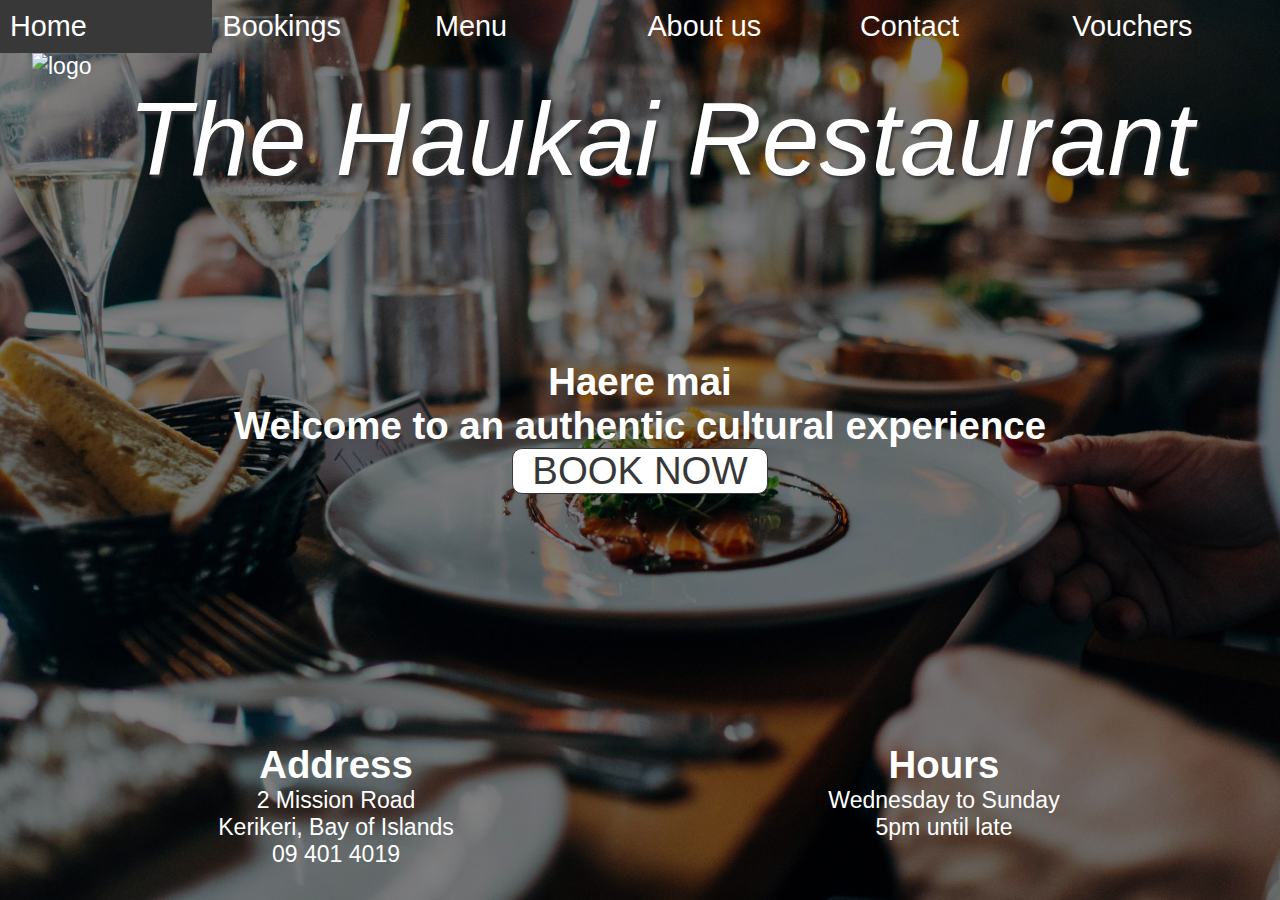
==== index.html @ 107ee5fb "commit 21" ====
<!DOCTYPE html>
<html lang="en">
<head>
    <title>The Haukai Restaurant- Home</title>
    <meta charset="utf-8">
    <meta name="description" content="the website for The Haukai Restaurant">
    <meta name="keywords" content="restaurant, maori culture, food, new zealand, bay of islands, aotearoa">
    <meta name="viewport" content="width=device-width, initial-scale=1.0">
    <link rel= "stylesheet " href="css/style.css">
</head>

<body class="home">
    <header>
        <nav id="navbar">
            <label for="hamburger">&#9776;</label>
            <input type="checkbox" id="hamburger">
            
            
            <ul id="navmenu">
                <li class="navitems active"><a href="index.html" >Home</a></li>
                <li class="navitems"><a href="bookings.html">Bookings</a></li>
                <li class="navitems"><a href="menu.html">Menu</a></li>
                <li class="navitems"><a href="aboutus.html">About us</a></li>
                <li class="navitems"><a href="contact.html">Contact</a></li>
                <li class="navitems"><a href="vouchers.html">Vouchers</a></li>
            </ul>
           
        </nav>
        <!--Logo created on LOGO.com-->
        <a href="index.html"><img id="logo" src="images/logo-no-background-white-resized.png" alt="logo"></a>
        <h1>The Haukai Restaurant</h1>
        <!--Reference: Silver fern- Wikimedia (2024). Silverfern.svg Multiple, Public domain, [Digital image], Wikimedia Commons. https://commons.wikimedia.org/wiki/File:Silver_fern.svg-->
        <img id="fern" src="images/Silver_fern_white.png" alt="Silver fern symbol" title="Silver fern symbol">
    </header>

    <main>
        
        <h2 class="welcome">Haere mai</h2>
        <h2 class="welcome">Welcome to an authentic cultural experience</h2>
        <a href="bookings.html" id="booknow" >Book now</a>
    </main> 
    <footer class="homepage">
        
            <div id="footer-address">
                <h2>Address</h2>
                <p>2 Mission Road</p>
                <p>Kerikeri, Bay of Islands</p>
                <p>09 401 4019</p>
            </div>
            <div id="footer-hours">
                <h2>Hours</h2>
                <p>Wednesday to Sunday</p>
                <p>5pm until late</p>
                <br>
            </div>
        
    </footer>
</body>



</html>
---- css/style.css ----
/*Setting default styles for the page*/
* {
    box-sizing: border-box;
    margin: 0;
    padding: 0;
    font-family: Arial, Helvetica, sans-serif, Helvetica, sans-serif;
    font-size: 1.2rem;
    color: #ffffff;
}

h1, h2, h3 {
    font-family: 'Trebuchet MS', 'Lucida Sans Unicode', 'Lucida Grande', 'Lucida Sans', Arial, sans-serif;
    text-align: center;
}

h1 {   
    text-shadow: 2px 3px 3px #383838;
    font-weight: 100;
    font-style: italic;
}

h2 {
    font-weight: 900;
    font-size: 2rem;
    font-style: normal;
}

h3 {
    font-weight: 400;
    font-size: 1.8rem;
    font-style: normal;
}

p{
    text-align: center;
}

ul {
    list-style-type: none;
}

#logo {
    height: auto; 
    fill: #fff;
    margin-left: 2.5%;
    z-index: 1;
    position: relative;
    float: left;
}

#hamburger {
    display: none;
}






/*all pages other than homepage all sizes*/
header.otherpages {
    /*Reference- background-image- Wennington, J. (2014). Dish on white ceramic plate [Photograph], Unsplash. https://unsplash.com/photos/dish-on-white-ceramic-plate-N_Y88TWmGwA*/
    background-image: linear-gradient(rgba(0, 0, 0, 0.5), rgba(0, 0, 0, 0.5)), url('../images/background-big-originalfocus.jpg');
    background-repeat: no-repeat;
    background-position: center;
    background-size: cover;
}

body.others {
    position: relative;
    background-color: #383838;
}

footer.allothers {
    position: relative;
    bottom: 0;
    width: 100%;
    padding: 2.5%;
    height: 40vh;
    background-repeat: no-repeat;
    background-position: bottom;
    background-size: cover;
    /*Reference- background-image- Wennington, J. (2014). Dish on white ceramic plate [Photograph], Unsplash. https://unsplash.com/photos/dish-on-white-ceramic-plate-N_Y88TWmGwA*/
    background-image: linear-gradient(rgba(0, 0, 0, 0.5), rgba(0, 0, 0, 0.5)), url('../images/background-big-originalfocus.jpg');
}


/*homepage all sizes*/
body.home {
    position: relative;
    height: 100vh;
    background-repeat: no-repeat;
    background-position: center;
    background-size: cover;
    /*Reference- background-image- Wennington, J. (2014). Dish on white ceramic plate [Photograph], Unsplash. https://unsplash.com/photos/dish-on-white-ceramic-plate-N_Y88TWmGwA*/
    background-image: linear-gradient(rgba(0, 0, 0, 0.5), rgba(0, 0, 0, 0.5)), url('../images/background-big-originalfocus.jpg');
}

#booknow {
    font-family: 'Trebuchet MS', 'Lucida Sans Unicode', 'Lucida Grande', 'Lucida Sans', Arial, sans-serif;
    font-weight: 500;
    font-size: 2rem;
    text-transform: uppercase;
    text-decoration: none;
    color: #383838;
    background: #fff;
    border: 1px solid #383838;
    border-radius: 10px;
    display: block;
    margin: auto;
    width: 20%;
    text-align: center;
}

footer.homepage {
    position: absolute;
    bottom: 0;
    width: 100%;
    padding: 2.5%;
}

/*styling desktop pages all sizes */
@media screen and (min-width: 600px){
    h1 {
        font-size: 450%;
        float: left;
        padding-left: 10%;
    }
    
    #logo {
        width: 8%;
        height: auto;
    }

    #fern {
        width: 8%;
        height: auto;
        float: right;
        /*position: relative;- not sure needed*/
        margin-right: 2.5%;
        border: 5px solid white;
        border-radius: 25px;
    }

    header {
        height: 40vh;   
    }

    header.otherpages {
        height: 40vh;
    }

    #navbar {
        width: 100%;        
    }

    #navmenu {
        margin: 0;
        padding: 0;
        overflow: hidden;
    }

    .navitems {
        float: left;
        width: 16.6%;
        box-sizing: border-box;
        padding: 10px;
    }

    li a {
        display: inline-block;
        font-family: 'Trebuchet MS', 'Lucida Sans Unicode', 'Lucida Grande', 'Lucida Sans', Arial, sans-serif;
        font-weight: 500;
        font-size: 1.5rem;
        text-decoration: none;
        text-align: center;        
    }

    li a:hover {
        color: #C0C0C0;
      }

    .navitems.active {
        background-color: #383838;
    }

    #navbar label {
        display: none;
    }

    #footer-address {
        float: left;
        text-align: center;
        width: 50%;
    }

    #footer-hours {
        text-align: center;
    }
}

/*styling fern and video to disappear on smaller screens*/
@media screen and (max-width:1550px){
    #fern {
        display: none;
    }
    #video {
        display: none;
    }
}

/*styling mobile version all pages*/
@media screen and (max-width:600px){
    header.otherpages {
        height: 60vh;
    }

    .navitems {
        box-sizing: border-box;
        display: block;
        width: 100%;
        border-top: 1px solid #000000;
        background-color: #383838;
    }

    li a {
        font-family: 'Trebuchet MS', 'Lucida Sans Unicode', 'Lucida Grande', 'Lucida Sans', Arial, sans-serif;
        font-weight: 500;
        font-size: 2rem;
        text-decoration: none;        
    }

    #navbar label {
        float: right;
        padding-top: 5px;
        padding-right: 10px;
        font-size: 2rem;
        font-style: normal;
    }

    #navmenu {
        display: none;
    }

    #navbar input:checked ~ #navmenu {
        display: block;
    }

    h1 {
        clear: both;
        font-size: 300%;
    }

    #logo {
        width: 20%;
        height: auto;
    }



    footer {
        text-align: center;
    }

}


/*styling desktop version homepage*/
@media screen and (min-width: 600px){
.welcome {
    clear: both;
}

#booknow {
    width: 20%;
}

}


/*styling mobile version homepage*/
@media screen and (max-width:600px){
.welcome {
    display:none;
}

#booknow {
    width: 50%;
}
}


/*styling menu page all sizes*/
div.menu {
    box-sizing: border-box;
    text-align: center;
    margin: 5px;
}

dt {
    font-size: 1.3rem;
}

dd {
    margin-bottom: 20px;
}

.menu-drinks li {
    margin-bottom: 5px;
}

.menu-appetizers, .menu-mains, .menu-drinks {
    border: 5px solid white;
    margin: 5px;
}

.info-link {
    color: rgb(90, 120, 255);
    font-size: 1.5rem;
    text-decoration: none;
}

.info-link:hover {
    text-decoration: underline;
}

/*styling desktop version menu page*/
@media screen and (min-width: 600px){
    main.menu-page {
        height: 190vh;
    }

    div.menu {
        box-sizing: border-box;
    }


    .menu-appetizers, .menu-mains, .menu-drinks {
        height: 180vh;
        float: left;
        width: 32%;
        box-sizing: border-box;
        padding: 2%;
    }

    .image-seafood, .image-pavlova {
        width: 90%;
        padding: 2%;
        height: auto;
    }

    /*on all desktop pages other than homepage*/
    main.others {
        height: 150vh;
    }

    /*on all desktop pages other than homepage*/
    footer.allothers {
        position: relative;
        height: 20vh;
        background-repeat: no-repeat;
        background-position: bottom;
        background-size: cover;
        /*Reference- background-image- Wennington, J. (2014). Dish on white ceramic plate [Photograph], Unsplash. https://unsplash.com/photos/dish-on-white-ceramic-plate-N_Y88TWmGwA*/
        background-image: linear-gradient(rgba(0, 0, 0, 0.5), rgba(0, 0, 0, 0.5)), url('../images/background-big-originalfocus.jpg');
    }
    
}


/*styling mobile version menu page*/
@media screen and (max-width:600px){
    .image-seafood, .image-pavlova {
        display: none;
    }
}


/*styling desktop version bookings page*/
@media screen and (min-width: 600px){
    .form {
        float: left;
        padding: 10px;
        margin: 1%;
        width: 30%;
    }

    .image-restaurant {
        float: left;
        padding: 10px;
        margin-left: 10%;
        margin-top: 2%;
        width: 40%;
        height: auto;
    }
}


/*styling mobile version bookings page*/
@media screen and (max-width:600px){
    .image-restaurant {
        display: none;
    }
    .form {
        width: 100%;
    }
}


/*styling desktop version vouchers page*/
@media screen and (min-width: 600px){
    .form {
        float: left;
        width: 30%;
        padding: 10px;
        margin: 1%;
    }

    .image-koru {
        float: left;
        padding: 10px;
        margin-left: 10%;
        margin-top: 2%;
        width: 40%;
        height: auto;
    }
}


/*styling mobile version vouchers page*/
@media screen and (max-width:600px){
    .image-koru {
        display: none;
    }
    .form {
        width: 100%;
    }
}


/*styling desktop version contact page*/
@media screen and (min-width: 600px){
    .address {  
        float: left;
        padding: 10px;
        margin-left: 10%;
        margin-top: 2%;
        width: 40%;
        height: auto;    
    }

    #video {
        margin-left: 12%;
    }

    #map {
        float: left;
        padding: 10px;
        margin-left: 5%;
        margin-right: 5%;
        margin-top: 2%;
        width: 40%;
        height: 40%;    
    }

    .hours {
        clear: both;
        float: left;
        margin-left: 10%;
        margin-top: 8%;
        width: 40%;
        height: auto; 
    }

    #calendar {
        float: left;
        padding: 10px;
        margin-left: 5%;
        margin-right: 5%;
        margin-top: 2%;
        width: 40%;
        height: 40%; 
    }
    
}



/*styling mobile version contact page*/
@media screen and (max-width:600px){
    #video {
        display: none;       
    }

    #map {
        width: 100%;
    }

    #calendar {
        width: 100%;
    }

    .address, .hours {
        margin-top: 5%;
        margin-bottom: 5%;
        padding: 20px;
    }
}

/* styling about us page all sizes*/
.owners p, .local-Maori p {
    margin-bottom: 20px;
}

/*styling desktop version about us page*/
@media screen and (min-width: 600px){
    #image-owner-mobile {
        display: none;       
    }

    #image-owner-desktop  {
        float: left;
        padding: 10px;
        margin-left: 10%;
        margin-top: 2%;
        width: 40%;
        height: auto;
    }

    #image-Maori-leader {
        float: left;
        padding: 10px;
        margin-left: 25%;
        margin-top: 2%;
        width: 25%;
        height: auto;
    }

    .owners {
        float: left;
        padding: 10px;
        margin-left: 10%;
        margin-top: 5%;
        height: auto;
        width: 25%;
        text-align: center;
    }

    .local-Maori {
        clear: both;
        float: left;
        padding: 10px;
        margin-left: 10%;
        margin-top: 5%;
        width: 25%;
        text-align: center;
        height: auto;
        
    }
}


/*styling mobile version about us page*/
@media screen and (max-width:600px){
    #image-owner-desktop {
        display: none;       
    }

    #image-Maori-leader {
        display: none;
    }

    .owners, .local-Maori {
        margin-top: 5%;
        padding: 20px;
    }

    #image-owner-mobile {
        width: 100%;
    }
}
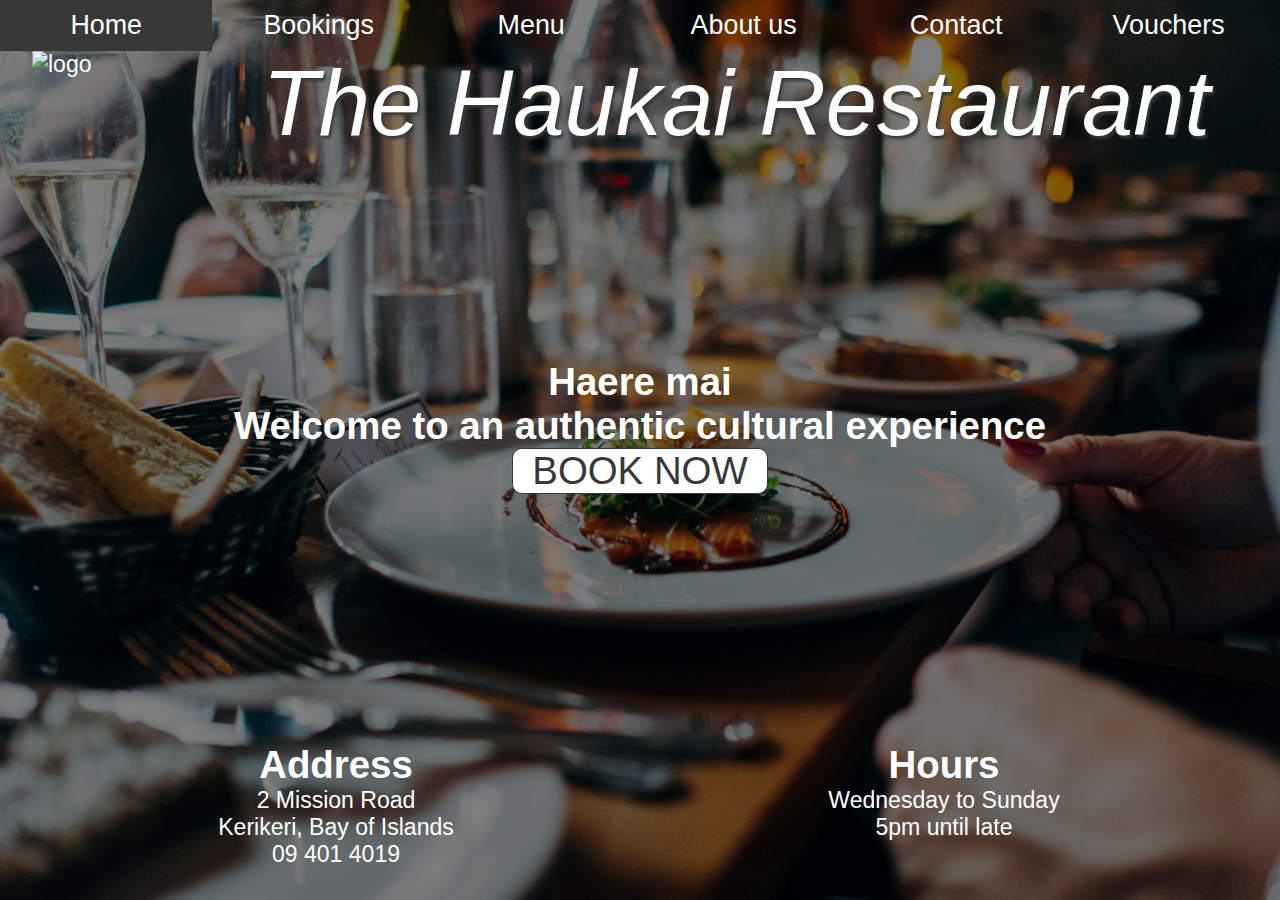
==== commit 20851c92: "commit 26" ====
--- a/index.html
+++ b/index.html
@@ -1,62 +1,63 @@
 <!DOCTYPE html>
+
 <html lang="en">
-<head>
+  <head>
     <title>The Haukai Restaurant- Home</title>
     <meta charset="utf-8">
     <meta name="description" content="the website for The Haukai Restaurant">
     <meta name="keywords" content="restaurant, maori culture, food, new zealand, bay of islands, aotearoa">
     <meta name="viewport" content="width=device-width, initial-scale=1.0">
-    <link rel= "stylesheet " href="css/style.css">
-</head>
+    <link rel="stylesheet " href="css/style.css">
+  </head>
 
-<body class="home">
+  <!--homepage body-->
+  <body class="home">
+    <!--the banner-->
     <header>
-        <nav id="navbar">
-            <label for="hamburger">&#9776;</label>
-            <input type="checkbox" id="hamburger">
-            
-            
-            <ul id="navmenu">
-                <li class="navitems active"><a href="index.html" >Home</a></li>
-                <li class="navitems"><a href="bookings.html">Bookings</a></li>
-                <li class="navitems"><a href="menu.html">Menu</a></li>
-                <li class="navitems"><a href="aboutus.html">About us</a></li>
-                <li class="navitems"><a href="contact.html">Contact</a></li>
-                <li class="navitems"><a href="vouchers.html">Vouchers</a></li>
-            </ul>
-           
-        </nav>
-        <!--Logo created on LOGO.com-->
-        <a href="index.html"><img id="logo" src="images/logo-no-background-white-resized.png" alt="logo"></a>
-        <h1>The Haukai Restaurant</h1>
-        <!--Reference: Silver fern- Wikimedia (2024). Silverfern.svg Multiple, Public domain, [Digital image], Wikimedia Commons. https://commons.wikimedia.org/wiki/File:Silver_fern.svg-->
-        <img id="fern" src="images/Silver_fern_white.png" alt="Silver fern symbol" title="Silver fern symbol">
+      <!--navigation-->
+      <nav id="navbar">
+        <!--the hamburger-->
+        <label for="hamburger">&#9776;</label>
+        <input type="checkbox" id="hamburger">
+        <!--navigation bar-->
+        <ul id="navmenu">
+          <li class="navitems active"><a href="index.html">Home</a></li>
+          <li class="navitems"><a href="bookings.html">Bookings</a></li>
+          <li class="navitems"><a href="menu.html">Menu</a></li>
+          <li class="navitems"><a href="aboutus.html">About us</a></li>
+          <li class="navitems"><a href="contact.html">Contact</a></li>
+          <li class="navitems"><a href="vouchers.html">Vouchers</a></li>
+        </ul>
+      </nav>
+      <!--Logo created on LOGO.com-->
+      <a href="index.html"><img id="logo" src="images/logo-no-background-white-resized.png" alt="logo"></a>
+      <h1>The Haukai Restaurant</h1>
+      <!--Reference: Silver fern- Wikimedia (2024). Silverfern.svg Multiple, Public domain, [Digital image], Wikimedia Commons. https://commons.wikimedia.org/wiki/File:Silver_fern.svg-->
+      <img id="fern" src="images/Silver_fern_white.png" alt="Silver fern symbol" title="Silver fern symbol">
     </header>
 
     <main>
-        
-        <h2 class="welcome">Haere mai</h2>
-        <h2 class="welcome">Welcome to an authentic cultural experience</h2>
-        <a href="bookings.html" id="booknow" >Book now</a>
-    </main> 
+      <!--The welcome message-->
+      <h2 class="welcome">Haere mai</h2>
+      <h2 class="welcome">Welcome to an authentic cultural experience</h2>
+      <!--link to bookings page-->
+      <a href="bookings.html" id="booknow">Book now</a>
+    </main>
+
+    <!--homepage footer-->
     <footer class="homepage">
-        
-            <div id="footer-address">
-                <h2>Address</h2>
-                <p>2 Mission Road</p>
-                <p>Kerikeri, Bay of Islands</p>
-                <p>09 401 4019</p>
-            </div>
-            <div id="footer-hours">
-                <h2>Hours</h2>
-                <p>Wednesday to Sunday</p>
-                <p>5pm until late</p>
-                <br>
-            </div>
-        
+      <div id="footer-address">
+        <h2>Address</h2>
+        <p>2 Mission Road</p>
+        <p>Kerikeri, Bay of Islands</p>
+        <p>09 401 4019</p>
+      </div>
+      <div id="footer-hours">
+        <h2>Hours</h2>
+        <p>Wednesday to Sunday</p>
+        <p>5pm until late</p>
+        <br>
+      </div>
     </footer>
-</body>
-
-
-
-</html>+  </body>
+</html>
--- a/css/style.css
+++ b/css/style.css
@@ -1,581 +1,590 @@
-/*Setting default styles for the page*/
+/*Setting default styles for all sizes all pages*/
 * {
-    box-sizing: border-box;
+  box-sizing: border-box;
+  margin: 0;
+  padding: 0;
+  font-family: "Trebuchet MS", "Lucida Sans Unicode", "Lucida Grande",
+    "Lucida Sans", Arial, sans-serif;
+  font-size: 1.2rem;
+  color: #ffffff;
+}
+
+/*styles for headings and text*/
+h1,
+h2,
+h3,
+p {
+  text-align: center;
+}
+
+h1 {
+  text-shadow: 2px 3px 3px #383838;
+  font-weight: 100;
+  font-style: italic;
+}
+
+h2 {
+  font-weight: 900;
+  font-size: 2rem;
+  font-style: normal;
+}
+
+h3 {
+  font-weight: 400;
+  font-size: 1.8rem;
+  font-style: normal;
+}
+
+ul {
+  list-style-type: none;
+}
+
+/*styling and positioning logo*/
+#logo {
+  height: auto;
+  fill: #fff;
+  margin-left: 2.5%;
+  z-index: 1;
+  position: relative;
+  float: left;
+}
+
+/*hiding the checkbox for the hamburger*/
+#hamburger {
+  display: none;
+}
+
+/*all sizes homepage*/
+/*setting the background image to cover the entire homepage*/
+body.home {
+  position: relative;
+  height: 100vh;
+  background-repeat: no-repeat;
+  background-position: center;
+  background-size: cover;
+  /*Reference- background-image- Wennington, J. (2014). Dish on white ceramic plate [Photograph], Unsplash. https://unsplash.com/photos/dish-on-white-ceramic-plate-N_Y88TWmGwA*/
+  background-image: linear-gradient(rgba(0, 0, 0, 0.5), rgba(0, 0, 0, 0.5)),
+    url("../images/background-big-originalfocus.jpg");
+}
+
+/*styling the book now button that links to the bookings page*/
+#booknow {
+  font-weight: 500;
+  font-size: 2rem;
+  text-transform: uppercase;
+  text-decoration: none;
+  color: #383838;
+  background: #fff;
+  border: 1px solid #383838;
+  border-radius: 10px;
+  display: block;
+  margin: auto;
+  width: 20%;
+  text-align: center;
+}
+
+/*positioning the footer for the homepage*/
+footer.homepage {
+  position: absolute;
+  bottom: 0;
+  width: 100%;
+  padding: 2.5%;
+}
+
+/*all sizes all pages other than homepage */
+/*the banner with the background image at the top of the page*/
+header.otherpages {
+  /*Reference- background-image- Wennington, J. (2014). Dish on white ceramic plate [Photograph], Unsplash. https://unsplash.com/photos/dish-on-white-ceramic-plate-N_Y88TWmGwA*/
+  background-image: linear-gradient(rgba(0, 0, 0, 0.5), rgba(0, 0, 0, 0.5)),
+    url("../images/background-big-originalfocus.jpg");
+  background-repeat: no-repeat;
+  background-position: center;
+  background-size: cover;
+}
+
+/*setting the body background color*/
+body.others {
+  position: relative;
+  background-color: #383838;
+}
+
+/*positioning the footer and setting the background image*/
+footer.allothers {
+  position: relative;
+  bottom: 0;
+  width: 100%;
+  padding: 2.5%;
+  height: 40vh;
+  background-repeat: no-repeat;
+  background-position: bottom;
+  background-size: cover;
+  /*Reference- background-image- Wennington, J. (2014). Dish on white ceramic plate [Photograph], Unsplash. https://unsplash.com/photos/dish-on-white-ceramic-plate-N_Y88TWmGwA*/
+  background-image: linear-gradient(rgba(0, 0, 0, 0.5), rgba(0, 0, 0, 0.5)),
+    url("../images/background-big-originalfocus.jpg");
+}
+
+/*all sizes menu page*/
+/*creating the layout structure for the menu page*/
+div.menu {
+  box-sizing: border-box;
+  text-align: center;
+  margin: 5px;
+}
+
+/*headings for the menu items*/
+dt {
+  font-size: 1.3rem;
+  font-style: italic;
+}
+
+/*using margins to create spaces in the text between list elements*/
+dd {
+  margin-bottom: 20px;
+}
+
+.menu-drinks li {
+  margin-bottom: 5px;
+}
+
+/*creating borders and margins for menu columns*/
+.menu-appetizers,
+.menu-mains,
+.menu-drinks {
+  border: 5px solid white;
+  margin: 5px;
+}
+
+/*styling the links for the menu page*/
+.info-link {
+  color: rgb(90, 120, 255);
+  font-size: 1.5rem;
+  text-decoration: none;
+}
+
+.info-link:hover {
+  text-decoration: underline;
+}
+
+/*all sizes about us page*/
+/*using margins to create spaces between sentences in the paragraphs*/
+.owners p,
+.local-Maori p {
+  margin-bottom: 20px;
+}
+
+/*Desktop versions min width 600px*/
+/*desktop all pages */
+@media screen and (min-width: 600px) {
+  /*styling and positioning the elements of the banner*/
+  h1 {
+    font-size: 400%;
+    float: left;
+    padding-left: 10%;
+  }
+
+  #logo {
+    width: 8%;
+    height: auto;
+  }
+
+  #fern {
+    width: 8%;
+    height: auto;
+    float: right;
+    margin-right: 2.5%;
+    border: 5px solid white;
+    border-radius: 25px;
+  }
+
+  header,
+  header.otherpages {
+    height: 40vh;
+  }
+
+  /*styling and positioning the navigation in the banner*/
+  #navbar {
+    width: 100%;
+  }
+
+  #navmenu {
     margin: 0;
     padding: 0;
-    font-family: Arial, Helvetica, sans-serif, Helvetica, sans-serif;
-    font-size: 1.2rem;
-    color: #ffffff;
-}
-
-h1, h2, h3 {
-    font-family: 'Trebuchet MS', 'Lucida Sans Unicode', 'Lucida Grande', 'Lucida Sans', Arial, sans-serif;
+    overflow: hidden;
+  }
+
+  .navitems {
+    float: left;
+    width: 16.6%;
+    box-sizing: border-box;
+    padding: 10px 0;
     text-align: center;
-}
-
-h1 {   
-    text-shadow: 2px 3px 3px #383838;
-    font-weight: 100;
-    font-style: italic;
-}
-
-h2 {
-    font-weight: 900;
-    font-size: 2rem;
-    font-style: normal;
-}
-
-h3 {
-    font-weight: 400;
-    font-size: 1.8rem;
-    font-style: normal;
-}
-
-p{
+  }
+
+  li a {
+    display: inline-block;
+    text-decoration: none;
+    font-size: 1.4rem;
+    font-weight: 500;
+  }
+
+  li a:hover {
+    color: #c0c0c0;
+  }
+
+  .navitems.active {
+    background-color: #383838;
+  }
+
+  #navbar label {
+    display: none;
+  }
+
+  /*positioning the footer paragraphs at the bottom of the page*/
+  #footer-address {
+    float: left;
     text-align: center;
-}
-
-ul {
-    list-style-type: none;
-}
-
-#logo {
-    height: auto; 
-    fill: #fff;
-    margin-left: 2.5%;
-    z-index: 1;
+    width: 50%;
+  }
+
+  #footer-hours {
+    text-align: center;
+  }
+}
+
+/*desktop version homepage*/
+@media screen and (min-width: 600px) {
+  /*clearing the header floats*/
+  .welcome {
+    clear: both;
+  }
+
+  /*creating the width of the book now button*/
+  #booknow {
+    width: 20%;
+  }
+}
+
+/*desktop all pages other than homepage*/
+@media screen and (min-width: 600px) {
+  /*creating the space for the main elements of the page*/
+  main.others {
+    height: 150vh;
+  }
+
+  /*styling and positioning the footer with the background image*/
+  footer.allothers {
     position: relative;
-    float: left;
-}
-
-#hamburger {
-    display: none;
-}
-
-
-
-
-
-
-/*all pages other than homepage all sizes*/
-header.otherpages {
-    /*Reference- background-image- Wennington, J. (2014). Dish on white ceramic plate [Photograph], Unsplash. https://unsplash.com/photos/dish-on-white-ceramic-plate-N_Y88TWmGwA*/
-    background-image: linear-gradient(rgba(0, 0, 0, 0.5), rgba(0, 0, 0, 0.5)), url('../images/background-big-originalfocus.jpg');
-    background-repeat: no-repeat;
-    background-position: center;
-    background-size: cover;
-}
-
-body.others {
-    position: relative;
-    background-color: #383838;
-}
-
-footer.allothers {
-    position: relative;
-    bottom: 0;
-    width: 100%;
-    padding: 2.5%;
-    height: 40vh;
+    height: 20vh;
     background-repeat: no-repeat;
     background-position: bottom;
     background-size: cover;
     /*Reference- background-image- Wennington, J. (2014). Dish on white ceramic plate [Photograph], Unsplash. https://unsplash.com/photos/dish-on-white-ceramic-plate-N_Y88TWmGwA*/
-    background-image: linear-gradient(rgba(0, 0, 0, 0.5), rgba(0, 0, 0, 0.5)), url('../images/background-big-originalfocus.jpg');
-}
-
-
-/*homepage all sizes*/
-body.home {
-    position: relative;
-    height: 100vh;
-    background-repeat: no-repeat;
-    background-position: center;
-    background-size: cover;
-    /*Reference- background-image- Wennington, J. (2014). Dish on white ceramic plate [Photograph], Unsplash. https://unsplash.com/photos/dish-on-white-ceramic-plate-N_Y88TWmGwA*/
-    background-image: linear-gradient(rgba(0, 0, 0, 0.5), rgba(0, 0, 0, 0.5)), url('../images/background-big-originalfocus.jpg');
-}
-
-#booknow {
-    font-family: 'Trebuchet MS', 'Lucida Sans Unicode', 'Lucida Grande', 'Lucida Sans', Arial, sans-serif;
+    background-image: linear-gradient(rgba(0, 0, 0, 0.5), rgba(0, 0, 0, 0.5)),
+      url("../images/background-big-originalfocus.jpg");
+  }
+}
+
+/*desktop menu page*/
+@media screen and (min-width: 1050px) {
+  /*creating a large main section to fit the menu*/
+  main.menu-page {
+    height: 190vh;
+  }
+
+  /*positioning the menu columns*/
+  .menu-appetizers,
+  .menu-mains,
+  .menu-drinks {
+    height: 180vh;
+    float: left;
+    width: 32%;
+    box-sizing: border-box;
+    padding: 2%;
+  }
+
+  /*positioning the images in the menu*/
+  .image-seafood,
+  .image-pavlova {
+    width: 90%;
+    padding: 2%;
+    height: auto;
+  }
+}
+
+/*desktop version bookings page and vouchers page*/
+@media screen and (min-width: 600px) {
+  /*positioning and styling the google forms*/
+  .form {
+    float: left;
+    padding: 10px;
+    margin: 1%;
+    width: 30%;
+    height: 90%;
+    border: 0;
+  }
+
+  /*positioning the images beside the forms*/
+  .image-restaurant,
+  .image-koru {
+    float: left;
+    padding: 10px;
+    margin-left: 10%;
+    margin-top: 2%;
+    width: 40%;
+    height: auto;
+  }
+}
+
+/*desktop version contact page*/
+@media screen and (min-width: 600px) {
+  /*positioning and styling the address paragraph*/
+  .address {
+    float: left;
+    padding: 10px;
+    margin-left: 10%;
+    margin-top: 2%;
+    width: 40%;
+    height: auto;
+  }
+
+  /*positioning the video*/
+  #video {
+    margin-left: 12%;
+    border: 0;
+  }
+
+  /*positioning the map*/
+  #map {
+    float: left;
+    padding: 10px;
+    margin-left: 5%;
+    margin-right: 5%;
+    margin-top: 2%;
+    width: 40%;
+    height: 40%;
+  }
+
+  /*positioning and styling the hours paragraph*/
+  .hours {
+    clear: both;
+    float: left;
+    margin-left: 10%;
+    margin-top: 8%;
+    width: 40%;
+    height: auto;
+  }
+
+  /*positioning the calendar*/
+  #calendar {
+    float: left;
+    padding: 10px;
+    margin-left: 5%;
+    margin-right: 5%;
+    margin-top: 2%;
+    width: 40%;
+    height: 40%;
+    border: 0;
+    overflow: hidden;
+  }
+}
+
+/*desktop version about us page*/
+@media screen and (min-width: 600px) {
+  /*hiding the mobile size image of the owner for the desktop display*/
+  #image-owner-mobile {
+    display: none;
+  }
+
+  /*positioning and styling the desktop size image*/
+  #image-owner-desktop {
+    float: left;
+    padding: 10px;
+    margin-left: 10%;
+    margin-top: 2%;
+    width: 40%;
+    height: auto;
+  }
+
+  /*positioning and styling the image*/
+  #image-Maori-leader {
+    float: left;
+    padding: 10px;
+    margin-left: 10%;
+    margin-top: 2%;
+    width: 25%;
+    height: auto;
+  }
+
+  /*positioning and styling the paragraph about the owners*/
+  .owners {
+    float: left;
+    padding: 10px;
+    margin-left: 10%;
+    margin-top: 5%;
+    height: auto;
+    width: 30%;
+    text-align: center;
+  }
+
+  /*positioning and styling the paragraph about the local Maori*/
+  .local-Maori {
+    clear: both;
+    float: left;
+    padding: 10px;
+    margin: 5% 10% 0 10%;
+    width: 30%;
+    text-align: center;
+    height: auto;
+  }
+}
+
+/*Mobile versions max width 600px*/
+/*mobile version all pages*/
+@media screen and (max-width: 600px) {
+  /*setting the size and styles of the header*/
+  header.otherpages {
+    height: 60vh;
+  }
+
+  h1 {
+    clear: both;
+    font-size: 300%;
+  }
+
+  #logo {
+    width: 20%;
+    height: auto;
+  }
+
+  /*style for the navigation drop down list*/
+  .navitems {
+    box-sizing: border-box;
+    display: block;
+    width: 100%;
+    border-top: 1px solid #000000;
+    background-color: #383838;
+  }
+
+  li a {
     font-weight: 500;
     font-size: 2rem;
-    text-transform: uppercase;
     text-decoration: none;
-    color: #383838;
-    background: #fff;
-    border: 1px solid #383838;
-    border-radius: 10px;
+  }
+
+  #navbar label {
+    float: right;
+    padding-top: 5px;
+    padding-right: 10px;
+    font-size: 2rem;
+    font-style: normal;
+  }
+
+  #navmenu {
+    display: none;
+  }
+
+  #navbar input:checked ~ #navmenu {
     display: block;
-    margin: auto;
-    width: 20%;
+  }
+
+  /*styling the mobile footer*/
+  footer {
     text-align: center;
-}
-
-footer.homepage {
-    position: absolute;
-    bottom: 0;
+  }
+}
+
+/*Mobile version homepage*/
+@media screen and (max-width: 600px) {
+  /*hiding the welcome paragraph*/
+  .welcome {
+    display: none;
+  }
+
+  /*creating a large book now button*/
+  #booknow {
+    width: 50%;
+  }
+}
+
+/*Mobile version menu page*/
+@media screen and (max-width: 1050px) {
+  /*hiding the menu images*/
+  .image-seafood,
+  .image-pavlova {
+    display: none;
+  }
+}
+
+/*mobile version bookings page and vouchers page*/
+@media screen and (max-width: 600px) {
+  /*hiding the images*/
+  .image-restaurant,
+  .image-koru {
+    display: none;
+  }
+
+  /*setting the size of the form*/
+  .form {
     width: 100%;
-    padding: 2.5%;
-}
-
-/*styling desktop pages all sizes */
-@media screen and (min-width: 600px){
-    h1 {
-        font-size: 450%;
-        float: left;
-        padding-left: 10%;
-    }
-    
-    #logo {
-        width: 8%;
-        height: auto;
-    }
-
-    #fern {
-        width: 8%;
-        height: auto;
-        float: right;
-        /*position: relative;- not sure needed*/
-        margin-right: 2.5%;
-        border: 5px solid white;
-        border-radius: 25px;
-    }
-
-    header {
-        height: 40vh;   
-    }
-
-    header.otherpages {
-        height: 40vh;
-    }
-
-    #navbar {
-        width: 100%;        
-    }
-
-    #navmenu {
-        margin: 0;
-        padding: 0;
-        overflow: hidden;
-    }
-
-    .navitems {
-        float: left;
-        width: 16.6%;
-        box-sizing: border-box;
-        padding: 10px;
-    }
-
-    li a {
-        display: inline-block;
-        font-family: 'Trebuchet MS', 'Lucida Sans Unicode', 'Lucida Grande', 'Lucida Sans', Arial, sans-serif;
-        font-weight: 500;
-        font-size: 1.5rem;
-        text-decoration: none;
-        text-align: center;        
-    }
-
-    li a:hover {
-        color: #C0C0C0;
-      }
-
-    .navitems.active {
-        background-color: #383838;
-    }
-
-    #navbar label {
-        display: none;
-    }
-
-    #footer-address {
-        float: left;
-        text-align: center;
-        width: 50%;
-    }
-
-    #footer-hours {
-        text-align: center;
-    }
-}
-
-/*styling fern and video to disappear on smaller screens*/
-@media screen and (max-width:1550px){
-    #fern {
-        display: none;
-    }
-    #video {
-        display: none;
-    }
-}
-
-/*styling mobile version all pages*/
-@media screen and (max-width:600px){
-    header.otherpages {
-        height: 60vh;
-    }
-
-    .navitems {
-        box-sizing: border-box;
-        display: block;
-        width: 100%;
-        border-top: 1px solid #000000;
-        background-color: #383838;
-    }
-
-    li a {
-        font-family: 'Trebuchet MS', 'Lucida Sans Unicode', 'Lucida Grande', 'Lucida Sans', Arial, sans-serif;
-        font-weight: 500;
-        font-size: 2rem;
-        text-decoration: none;        
-    }
-
-    #navbar label {
-        float: right;
-        padding-top: 5px;
-        padding-right: 10px;
-        font-size: 2rem;
-        font-style: normal;
-    }
-
-    #navmenu {
-        display: none;
-    }
-
-    #navbar input:checked ~ #navmenu {
-        display: block;
-    }
-
-    h1 {
-        clear: both;
-        font-size: 300%;
-    }
-
-    #logo {
-        width: 20%;
-        height: auto;
-    }
-
-
-
-    footer {
-        text-align: center;
-    }
-
-}
-
-
-/*styling desktop version homepage*/
-@media screen and (min-width: 600px){
-.welcome {
-    clear: both;
-}
-
-#booknow {
-    width: 20%;
-}
-
-}
-
-
-/*styling mobile version homepage*/
-@media screen and (max-width:600px){
-.welcome {
-    display:none;
-}
-
-#booknow {
-    width: 50%;
-}
-}
-
-
-/*styling menu page all sizes*/
-div.menu {
-    box-sizing: border-box;
-    text-align: center;
-    margin: 5px;
-}
-
-dt {
-    font-size: 1.3rem;
-}
-
-dd {
-    margin-bottom: 20px;
-}
-
-.menu-drinks li {
-    margin-bottom: 5px;
-}
-
-.menu-appetizers, .menu-mains, .menu-drinks {
-    border: 5px solid white;
-    margin: 5px;
-}
-
-.info-link {
-    color: rgb(90, 120, 255);
-    font-size: 1.5rem;
-    text-decoration: none;
-}
-
-.info-link:hover {
-    text-decoration: underline;
-}
-
-/*styling desktop version menu page*/
-@media screen and (min-width: 600px){
-    main.menu-page {
-        height: 190vh;
-    }
-
-    div.menu {
-        box-sizing: border-box;
-    }
-
-
-    .menu-appetizers, .menu-mains, .menu-drinks {
-        height: 180vh;
-        float: left;
-        width: 32%;
-        box-sizing: border-box;
-        padding: 2%;
-    }
-
-    .image-seafood, .image-pavlova {
-        width: 90%;
-        padding: 2%;
-        height: auto;
-    }
-
-    /*on all desktop pages other than homepage*/
-    main.others {
-        height: 150vh;
-    }
-
-    /*on all desktop pages other than homepage*/
-    footer.allothers {
-        position: relative;
-        height: 20vh;
-        background-repeat: no-repeat;
-        background-position: bottom;
-        background-size: cover;
-        /*Reference- background-image- Wennington, J. (2014). Dish on white ceramic plate [Photograph], Unsplash. https://unsplash.com/photos/dish-on-white-ceramic-plate-N_Y88TWmGwA*/
-        background-image: linear-gradient(rgba(0, 0, 0, 0.5), rgba(0, 0, 0, 0.5)), url('../images/background-big-originalfocus.jpg');
-    }
-    
-}
-
-
-/*styling mobile version menu page*/
-@media screen and (max-width:600px){
-    .image-seafood, .image-pavlova {
-        display: none;
-    }
-}
-
-
-/*styling desktop version bookings page*/
-@media screen and (min-width: 600px){
-    .form {
-        float: left;
-        padding: 10px;
-        margin: 1%;
-        width: 30%;
-    }
-
-    .image-restaurant {
-        float: left;
-        padding: 10px;
-        margin-left: 10%;
-        margin-top: 2%;
-        width: 40%;
-        height: auto;
-    }
-}
-
-
-/*styling mobile version bookings page*/
-@media screen and (max-width:600px){
-    .image-restaurant {
-        display: none;
-    }
-    .form {
-        width: 100%;
-    }
-}
-
-
-/*styling desktop version vouchers page*/
-@media screen and (min-width: 600px){
-    .form {
-        float: left;
-        width: 30%;
-        padding: 10px;
-        margin: 1%;
-    }
-
-    .image-koru {
-        float: left;
-        padding: 10px;
-        margin-left: 10%;
-        margin-top: 2%;
-        width: 40%;
-        height: auto;
-    }
-}
-
-
-/*styling mobile version vouchers page*/
-@media screen and (max-width:600px){
-    .image-koru {
-        display: none;
-    }
-    .form {
-        width: 100%;
-    }
-}
-
-
-/*styling desktop version contact page*/
-@media screen and (min-width: 600px){
-    .address {  
-        float: left;
-        padding: 10px;
-        margin-left: 10%;
-        margin-top: 2%;
-        width: 40%;
-        height: auto;    
-    }
-
-    #video {
-        margin-left: 12%;
-    }
-
-    #map {
-        float: left;
-        padding: 10px;
-        margin-left: 5%;
-        margin-right: 5%;
-        margin-top: 2%;
-        width: 40%;
-        height: 40%;    
-    }
-
-    .hours {
-        clear: both;
-        float: left;
-        margin-left: 10%;
-        margin-top: 8%;
-        width: 40%;
-        height: auto; 
-    }
-
-    #calendar {
-        float: left;
-        padding: 10px;
-        margin-left: 5%;
-        margin-right: 5%;
-        margin-top: 2%;
-        width: 40%;
-        height: 40%; 
-    }
-    
-}
-
-
-
-/*styling mobile version contact page*/
-@media screen and (max-width:600px){
-    #video {
-        display: none;       
-    }
-
-    #map {
-        width: 100%;
-    }
-
-    #calendar {
-        width: 100%;
-    }
-
-    .address, .hours {
-        margin-top: 5%;
-        margin-bottom: 5%;
-        padding: 20px;
-    }
-}
-
-/* styling about us page all sizes*/
-.owners p, .local-Maori p {
-    margin-bottom: 20px;
-}
-
-/*styling desktop version about us page*/
-@media screen and (min-width: 600px){
-    #image-owner-mobile {
-        display: none;       
-    }
-
-    #image-owner-desktop  {
-        float: left;
-        padding: 10px;
-        margin-left: 10%;
-        margin-top: 2%;
-        width: 40%;
-        height: auto;
-    }
-
-    #image-Maori-leader {
-        float: left;
-        padding: 10px;
-        margin-left: 25%;
-        margin-top: 2%;
-        width: 25%;
-        height: auto;
-    }
-
-    .owners {
-        float: left;
-        padding: 10px;
-        margin-left: 10%;
-        margin-top: 5%;
-        height: auto;
-        width: 25%;
-        text-align: center;
-    }
-
-    .local-Maori {
-        clear: both;
-        float: left;
-        padding: 10px;
-        margin-left: 10%;
-        margin-top: 5%;
-        width: 25%;
-        text-align: center;
-        height: auto;
-        
-    }
-}
-
-
-/*styling mobile version about us page*/
-@media screen and (max-width:600px){
-    #image-owner-desktop {
-        display: none;       
-    }
-
-    #image-Maori-leader {
-        display: none;
-    }
-
-    .owners, .local-Maori {
-        margin-top: 5%;
-        padding: 20px;
-    }
-
-    #image-owner-mobile {
-        width: 100%;
-    }
-}+    border: 0;
+  }
+}
+
+/*mobile version contact page*/
+@media screen and (max-width: 600px) {
+  /*hiding the video*/
+  #video {
+    display: none;
+  }
+
+  /*setting the size of the map*/
+  #map {
+    width: 100%;
+  }
+
+  /*setting the size of the calendar*/
+  #calendar {
+    width: 100%;
+    border: 0;
+    overflow: hidden;
+  }
+
+  /*positioning the address and hours paragraphs*/
+  .address,
+  .hours {
+    margin-top: 5%;
+    margin-bottom: 5%;
+    padding: 20px;
+  }
+}
+
+/*mobile version about us page*/
+@media screen and (max-width: 600px) {
+  /*hiding images*/
+  #image-owner-desktop,
+  #image-Maori-leader {
+    display: none;
+  }
+
+  /*positioning the owners and local Maori paragraphs*/
+  .owners,
+  .local-Maori {
+    margin-top: 5%;
+    padding: 20px;
+  }
+
+  #image-owner-mobile {
+    /*positioning and styling the mobile size image*/
+    width: 100%;
+  }
+}
+
+/*styling fern, image and video to disappear on smaller screens*/
+@media screen and (max-width: 1400px) {
+  /*hiding the elements*/
+  #fern,
+  #video,
+  .image-pavlova {
+    display: none;
+  }
+}
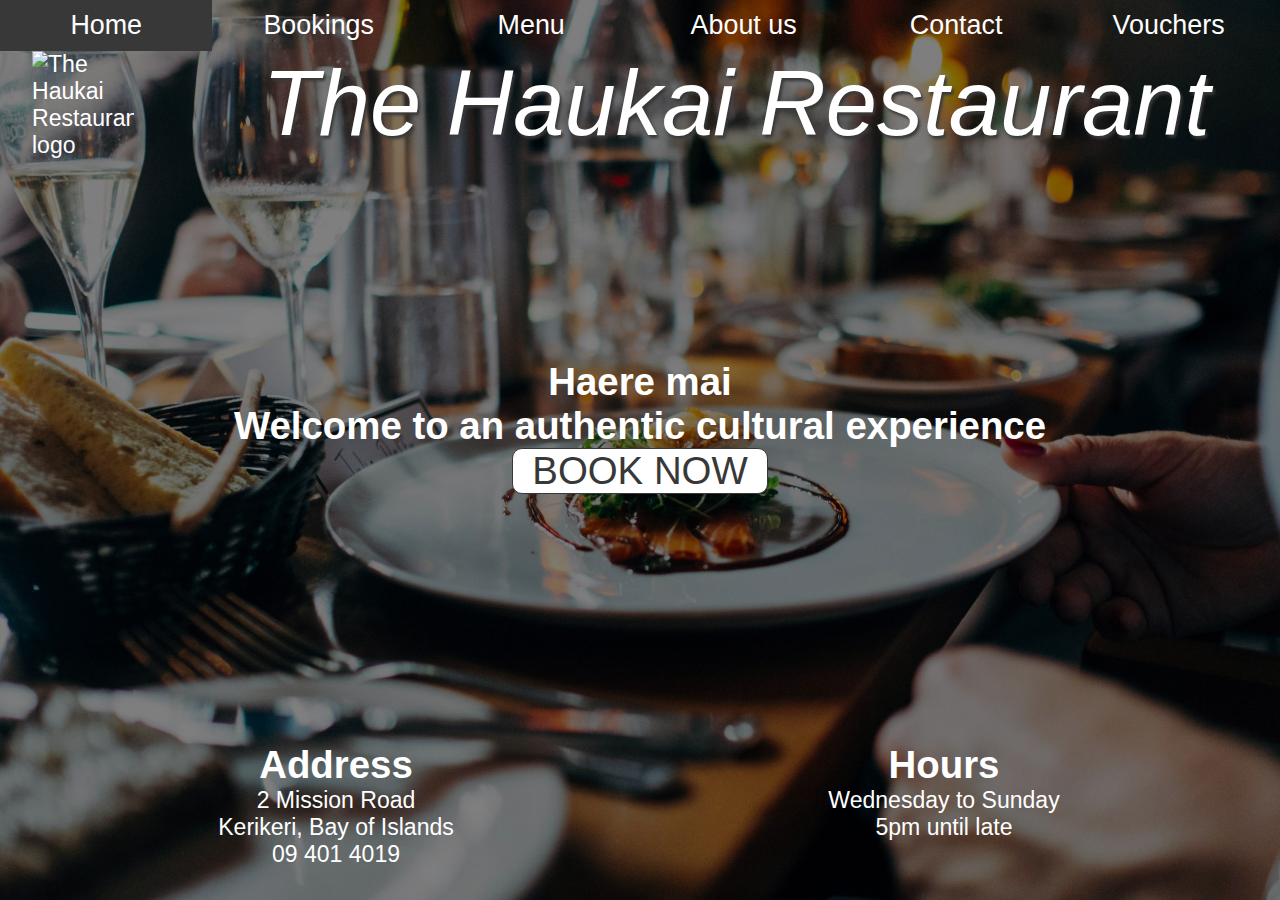
==== commit 5dd04728: "commit 29" ====
--- a/index.html
+++ b/index.html
@@ -30,10 +30,10 @@
         </ul>
       </nav>
       <!--Logo created on LOGO.com-->
-      <a href="index.html"><img id="logo" src="images/logo-no-background-white-resized.png" alt="logo"></a>
+      <a href="index.html"><img id="logo" src="images/logo-no-background-white-resized.png" alt="The Haukai Restaurant logo"></a>
       <h1>The Haukai Restaurant</h1>
       <!--Reference: Silver fern- Wikimedia (2024). Silverfern.svg Multiple, Public domain, [Digital image], Wikimedia Commons. https://commons.wikimedia.org/wiki/File:Silver_fern.svg-->
-      <img id="fern" src="images/Silver_fern_white.png" alt="Silver fern symbol" title="Silver fern symbol">
+      <img id="fern" src="images/Silver_fern_white.png" alt="">
     </header>
 
     <main>
--- a/css/style.css
+++ b/css/style.css
@@ -299,7 +299,7 @@
     float: left;
     width: 32%;
     box-sizing: border-box;
-    padding: 2%;
+    padding: 1%;
   }
 
   /*positioning the images in the menu*/
@@ -583,8 +583,14 @@
 @media screen and (max-width: 1400px) {
   /*hiding the elements*/
   #fern,
-  #video,
-  .image-pavlova {
-    display: none;
-  }
-}
+  #video {
+    display: none;
+  }
+}
+
+@media screen and (max-width: 1400px) {
+    .image-pavlova{
+      display: none;
+    }
+}
+
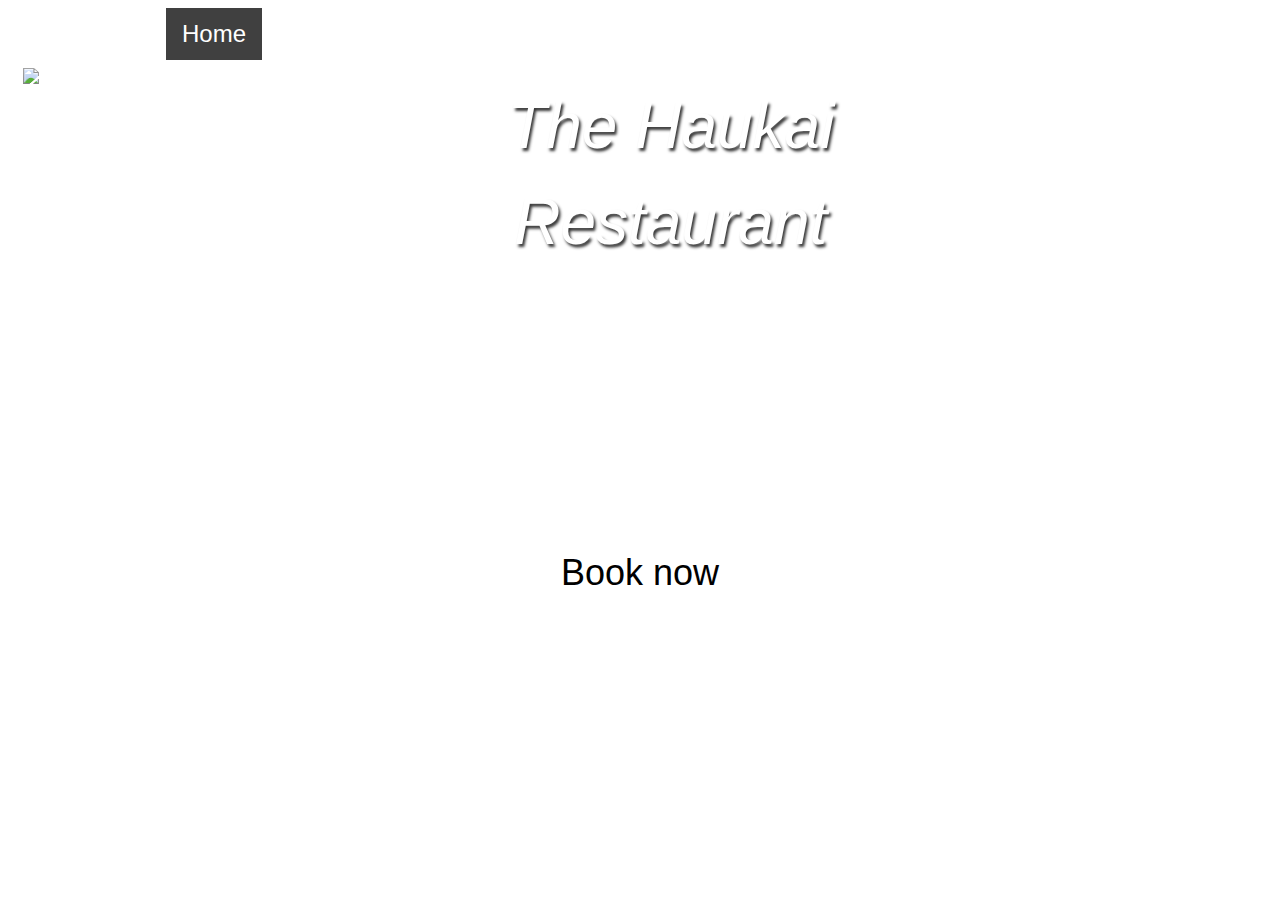
==== commit 6f625a08: "new index version" ====
--- a/index.html
+++ b/index.html
@@ -1,63 +1,97 @@
 <!DOCTYPE html>
-
 <html lang="en">
   <head>
+    <meta charset="utf-8">
     <title>The Haukai Restaurant- Home</title>
-    <meta charset="utf-8">
-    <meta name="description" content="the website for The Haukai Restaurant">
-    <meta name="keywords" content="restaurant, maori culture, food, new zealand, bay of islands, aotearoa">
+    <meta name="description" content="See the website for The Haukai Restaurant">
+    <meta name="keywords" content="restaurants near me, restaurants bay of islands, restaurants kerikeri, traditional Maori food restaurant">
+    <meta name="author" content="Jonathan Perris">
     <meta name="viewport" content="width=device-width, initial-scale=1.0">
-    <link rel="stylesheet " href="css/style.css">
+    
+    <link rel="stylesheet" href="https://www.w3schools.com/w3css/4/w3.css">
+    <link rel="stylesheet" href="css/style.css">
+    <link rel="preconnect" href="https://fonts.googleapis.com">
+    <link rel="preconnect" href="https://fonts.gstatic.com" crossorigin>
+    <link href="https://fonts.googleapis.com/css2?family=Caveat:wght@400..700&display=swap" rel="stylesheet">
+    <script type="text/javascript" src="js/script.js"></script>
   </head>
 
-  <!--homepage body-->
-  <body class="home">
-    <!--the banner-->
-    <header>
-      <!--navigation-->
-      <nav id="navbar">
-        <!--the hamburger-->
-        <label for="hamburger">&#9776;</label>
-        <input type="checkbox" id="hamburger">
-        <!--navigation bar-->
-        <ul id="navmenu">
-          <li class="navitems active"><a href="index.html">Home</a></li>
-          <li class="navitems"><a href="bookings.html">Bookings</a></li>
-          <li class="navitems"><a href="menu.html">Menu</a></li>
-          <li class="navitems"><a href="aboutus.html">About us</a></li>
-          <li class="navitems"><a href="contact.html">Contact</a></li>
-          <li class="navitems"><a href="vouchers.html">Vouchers</a></li>
-        </ul>
-      </nav>
-      <!--Logo created on LOGO.com-->
-      <a href="index.html"><img id="logo" src="images/logo-no-background-white-resized.png" alt="The Haukai Restaurant logo"></a>
-      <h1>The Haukai Restaurant</h1>
-      <!--Reference: Silver fern- Wikimedia (2024). Silverfern.svg Multiple, Public domain, [Digital image], Wikimedia Commons. https://commons.wikimedia.org/wiki/File:Silver_fern.svg-->
-      <img id="fern" src="images/Silver_fern_white.png" alt="">
-    </header>
+  
+  <body>
+<header>
+   
+    <div id="nav-desktop" class="w3-content">
+        <div class="w3-top-left w3-bar w3-padding w3-xlarge w3-opacity-min">           
+          <a href="index.html" class="w3-bar-item w3-button w3-hide-small w3-black w3-xlarge">Home</a>
+          <a href="bookings.html" class="w3-bar-item w3-button w3-hide-small w3-xlarge">Bookings</a>     
+          <a href="menu.html" class="w3-bar-item w3-button w3-hide-small w3-xlarge">Menu</a>        
+          <a href="contact.html" class="w3-bar-item w3-button w3-hide-small w3-xlarge">Contact</a>        
+          <a href="hours.html" class="w3-bar-item w3-button w3-hide-small w3-xlarge">Hours</a> 
+          <a href="aboutus.html" class="w3-bar-item w3-button w3-hide-small w3-xlarge">About us</a>
+          <a href="./private/staff.html" class="w3-bar-item w3-button w3-hide-small w3-xlarge">Staff</a>   
+          <a href="javascript:void(0)" class="w3-bar-item w3-button w3-right w3-hide-large w3-hide-medium" onclick="myFunction()">&#9776;</a>
+        </div>
+    </div>
+  
+    <div id="demo" class="w3-bar-block w3-dark-gray w3-hide w3-hide-large w3-hide-medium">
+      <a href="index.html" class="w3-bar-item w3-button">Home</a>
+      <a href="bookings.html" class="w3-bar-item w3-button">Bookings</a>
+      <a href="menu.html" class="w3-bar-item w3-button">Menu</a>
+      <a href="contact.html" class="w3-bar-item w3-button">Contact</a>
+      <a href="hours.html" class="w3-bar-item w3-button">Hours</a>
+      <a href="aboutus.html"  class="w3-bar-item w3-button">About us</a>
+      <a href="./private/staff.html" class="w3-bar-item w3-button">Staff</a>
+    </div>
 
+
+    <div id="header" class="w3-row-padding">
+
+      <div class="w3-container w3-quarter">
+        <!--Logo created on LOGO.com-->
+        <a href="index.html"><img id="logo" src="images/logo-no-background-white-resized.png" alt="The Haukai Restaurant logo"></a>
+      </div>
+      <div class="w3-container w3-half w3-center">
+        <h1 class="w3-caveat w3-jumbo">The Haukai Restaurant</h1>
+      </div>
+      <div class="w3-container w3-quarter w3-hide-small ">
+        <!--Reference: Silver fern- Wikimedia (2024). Silverfern.svg Multiple, Public domain, [Digital image], Wikimedia Commons. https://commons.wikimedia.org/wiki/File:Silver_fern.svg-->
+        <img class="w3-border w3-border-white w3-round-xlarge w3-leftbar w3-topbar w3-rightbar w3-bottombar" id="fern" src="images/Silver_fern_white.png" alt="">
+      </div>
+  </div>
+  </header>
     <main>
-      <!--The welcome message-->
-      <h2 class="welcome">Haere mai</h2>
-      <h2 class="welcome">Welcome to an authentic cultural experience</h2>
-      <!--link to bookings page-->
-      <a href="bookings.html" id="booknow">Book now</a>
-    </main>
+        <!--The welcome message-->
+        <div class="w3-display-middle w3-center">
+        <h2 class="w3-hide-small w3-caveat w3-xxxlarge">Haere mai</h2>
+        <h2 class="w3-hide-small w3-caveat w3-xxxlarge">Welcome to an authentic cultural experience</h2>
+        
+        <!--link to bookings page-->
+        
+        <a href="bookings.html" class="w3-button w3-white w3-xxlarge w3-round-large">Book now</a>
+    </div>
+      </main>
 
-    <!--homepage footer-->
-    <footer class="homepage">
-      <div id="footer-address">
-        <h2>Address</h2>
-        <p>2 Mission Road</p>
-        <p>Kerikeri, Bay of Islands</p>
-        <p>09 401 4019</p>
-      </div>
-      <div id="footer-hours">
-        <h2>Hours</h2>
-        <p>Wednesday to Sunday</p>
-        <p>5pm until late</p>
-        <br>
-      </div>
-    </footer>
-  </body>
-</html>
+
+
+<footer>
+  <div class="footer-container">
+    <div class="footer-item">
+      <h2 class="w3-caveat w3-xxlarge">Address</h2>
+      <p class="w3-xlarge">2 Mission Road</p>
+      <p class="w3-xlarge">Kerikeri, Bay of Islands</p>
+      <p class="w3-xlarge">09 401 4019</p>
+      
+    </div>
+    <div class="footer-item">
+      <h2 class="w3-caveat w3-xxlarge">Hours</h2>
+      <p class="w3-xlarge">Wednesday to Sunday</p>
+      <p class="w3-xlarge">5pm until late</p>
+      <br>
+    </div>
+    
+  </div>
+  <div id="privacy">
+    <a href="privacy.html" class="w3-large">Privacy statement</a>
+  </div>
+</footer>
+</body>--- a/css/style.css
+++ b/css/style.css
@@ -53,6 +53,7 @@
 #hamburger {
   display: none;
 }
+
 
 /*all sizes homepage*/
 /*setting the background image to cover the entire homepage*/
@@ -91,6 +92,7 @@
   padding: 2.5%;
 }
 
+
 /*all sizes all pages other than homepage */
 /*the banner with the background image at the top of the page*/
 header.otherpages {
@@ -123,6 +125,7 @@
     url("../images/background-big-originalfocus.jpg");
 }
 
+
 /*all sizes menu page*/
 /*creating the layout structure for the menu page*/
 div.menu {
@@ -142,14 +145,14 @@
   margin-bottom: 20px;
 }
 
-.menu-drinks li {
+#menu-drinks li {
   margin-bottom: 5px;
 }
 
 /*creating borders and margins for menu columns*/
-.menu-appetizers,
-.menu-mains,
-.menu-drinks {
+#menu-appetizers,
+#menu-mains,
+#menu-drinks {
   border: 5px solid white;
   margin: 5px;
 }
@@ -165,12 +168,14 @@
   text-decoration: underline;
 }
 
+
 /*all sizes about us page*/
 /*using margins to create spaces between sentences in the paragraphs*/
 .owners p,
 .local-Maori p {
   margin-bottom: 20px;
 }
+
 
 /*Desktop versions min width 600px*/
 /*desktop all pages */
@@ -249,10 +254,10 @@
   #footer-hours {
     text-align: center;
   }
-}
-
-/*desktop version homepage*/
-@media screen and (min-width: 600px) {
+
+
+
+  /*desktop version homepage*/
   /*clearing the header floats*/
   .welcome {
     clear: both;
@@ -262,11 +267,11 @@
   #booknow {
     width: 20%;
   }
-}
-
-/*desktop all pages other than homepage*/
-@media screen and (min-width: 600px) {
-  /*creating the space for the main elements of the page*/
+
+
+
+  /*desktop pages other than homepage*/
+  /*creating the space for the bookings page, about us page, hours page*/
   main.others {
     height: 150vh;
   }
@@ -282,7 +287,30 @@
     background-image: linear-gradient(rgba(0, 0, 0, 0.5), rgba(0, 0, 0, 0.5)),
       url("../images/background-big-originalfocus.jpg");
   }
-}
+
+
+  /*desktop version bookings page*/
+  /*positioning and styling the google form*/
+  .form {
+    float: left;
+    padding: 10px;
+    margin: 1%;
+    width: 30%;
+    height: 90%;
+    border: 0;
+  }
+
+  /*positioning the image beside the form*/
+  .image-restaurant {
+    float: left;
+    padding: 10px;
+    margin-left: 10%;
+    margin-top: 2%;
+    width: 40%;
+    height: auto;
+  }
+}
+
 
 /*desktop menu page*/
 @media screen and (min-width: 1050px) {
@@ -292,9 +320,9 @@
   }
 
   /*positioning the menu columns*/
-  .menu-appetizers,
-  .menu-mains,
-  .menu-drinks {
+  #menu-appetizers,
+  #menu-mains,
+  #menu-drinks {
     height: 180vh;
     float: left;
     width: 32%;
@@ -311,34 +339,78 @@
   }
 }
 
-/*desktop version bookings page and vouchers page*/
+
+/*desktop version contact page*/
 @media screen and (min-width: 600px) {
-  /*positioning and styling the google forms*/
-  .form {
-    float: left;
-    padding: 10px;
-    margin: 1%;
-    width: 30%;
-    height: 90%;
+  main.main-contact {
+    height: 95vh;
+  }
+
+  /*positioning and styling the address paragraph*/
+  .address {
+    float: left;
+    padding: 10px;
+    margin-left: 5%;
+    margin-right: 5%;
+    margin-top: 2%;
+    height: auto;
+  }
+
+  /*positioning the video*/
+  #video {
+    margin-right:5%;
+    margin-top: 8%;
+    float: right;
     border: 0;
   }
 
-  /*positioning the images beside the forms*/
-  .image-restaurant,
-  .image-koru {
-    float: left;
-    padding: 10px;
+  /*positioning the map*/
+  #map {
+    padding: 10px;
+    margin-left: 5%;
+    margin-right: 5%;
+  }
+
+  /*desktop version of Hours page*/
+  /*positioning and styling the hours paragraph*/
+  .hours {
+    float: left;
     margin-left: 10%;
     margin-top: 2%;
     width: 40%;
     height: auto;
   }
-}
-
-/*desktop version contact page*/
-@media screen and (min-width: 600px) {
-  /*positioning and styling the address paragraph*/
-  .address {
+
+  /*positioning the calendar*/
+  #calendar {
+    float: left;
+    padding: 10px;
+    margin-left: 5%;
+    margin-right: 5%;
+    margin-top: 2%;
+    width: 100%;
+    border: 0;
+    overflow: hidden;
+  }
+
+  .image-koru {
+    float: left;
+    padding: 10px;
+    margin-left: 20%;
+    margin-top: 10%;
+    width: 20%;
+    height: auto;
+}
+
+
+  /*desktop version about us page*/
+  /*hiding the mobile size image of the owner for the desktop display*/
+  #image-owner-mobile {
+    display: none;
+  }
+
+  /*positioning and styling the desktop size image*/
+  #image-owner-desktop {
     float: left;
     padding: 10px;
     margin-left: 10%;
@@ -347,64 +419,6 @@
     height: auto;
   }
 
-  /*positioning the video*/
-  #video {
-    margin-left: 12%;
-    border: 0;
-  }
-
-  /*positioning the map*/
-  #map {
-    float: left;
-    padding: 10px;
-    margin-left: 5%;
-    margin-right: 5%;
-    margin-top: 2%;
-    width: 40%;
-    height: 40%;
-  }
-
-  /*positioning and styling the hours paragraph*/
-  .hours {
-    clear: both;
-    float: left;
-    margin-left: 10%;
-    margin-top: 8%;
-    width: 40%;
-    height: auto;
-  }
-
-  /*positioning the calendar*/
-  #calendar {
-    float: left;
-    padding: 10px;
-    margin-left: 5%;
-    margin-right: 5%;
-    margin-top: 2%;
-    width: 40%;
-    height: 40%;
-    border: 0;
-    overflow: hidden;
-  }
-}
-
-/*desktop version about us page*/
-@media screen and (min-width: 600px) {
-  /*hiding the mobile size image of the owner for the desktop display*/
-  #image-owner-mobile {
-    display: none;
-  }
-
-  /*positioning and styling the desktop size image*/
-  #image-owner-desktop {
-    float: left;
-    padding: 10px;
-    margin-left: 10%;
-    margin-top: 2%;
-    width: 40%;
-    height: auto;
-  }
-
   /*positioning and styling the image*/
   #image-Maori-leader {
     float: left;
@@ -437,6 +451,7 @@
     height: auto;
   }
 }
+
 
 /*Mobile versions max width 600px*/
 /*mobile version all pages*/
@@ -491,10 +506,9 @@
   footer {
     text-align: center;
   }
-}
-
-/*Mobile version homepage*/
-@media screen and (max-width: 600px) {
+
+
+  /*Mobile version homepage*/
   /*hiding the welcome paragraph*/
   .welcome {
     display: none;
@@ -504,22 +518,11 @@
   #booknow {
     width: 50%;
   }
-}
-
-/*Mobile version menu page*/
-@media screen and (max-width: 1050px) {
-  /*hiding the menu images*/
-  .image-seafood,
-  .image-pavlova {
-    display: none;
-  }
-}
-
-/*mobile version bookings page and vouchers page*/
-@media screen and (max-width: 600px) {
-  /*hiding the images*/
-  .image-restaurant,
-  .image-koru {
+
+
+  /*mobile version bookings page*/
+  /*hiding the image*/
+  .image-restaurant {
     display: none;
   }
 
@@ -528,10 +531,9 @@
     width: 100%;
     border: 0;
   }
-}
-
-/*mobile version contact page*/
-@media screen and (max-width: 600px) {
+
+
+  /*mobile version contact page and hours page*/
   /*hiding the video*/
   #video {
     display: none;
@@ -556,10 +558,9 @@
     margin-bottom: 5%;
     padding: 20px;
   }
-}
-
-/*mobile version about us page*/
-@media screen and (max-width: 600px) {
+
+
+  /*mobile version about us page*/
   /*hiding images*/
   #image-owner-desktop,
   #image-Maori-leader {
@@ -583,14 +584,15 @@
 @media screen and (max-width: 1400px) {
   /*hiding the elements*/
   #fern,
-  #video {
-    display: none;
-  }
-}
-
-@media screen and (max-width: 1400px) {
-    .image-pavlova{
-      display: none;
-    }
-}
-
+  #video,
+  .image-pavlova,
+  .image-koru {
+    display: none;
+  }
+}
+
+@media screen and (max-width: 1050px) {
+  .image-seafood {
+    display: none;
+  }
+}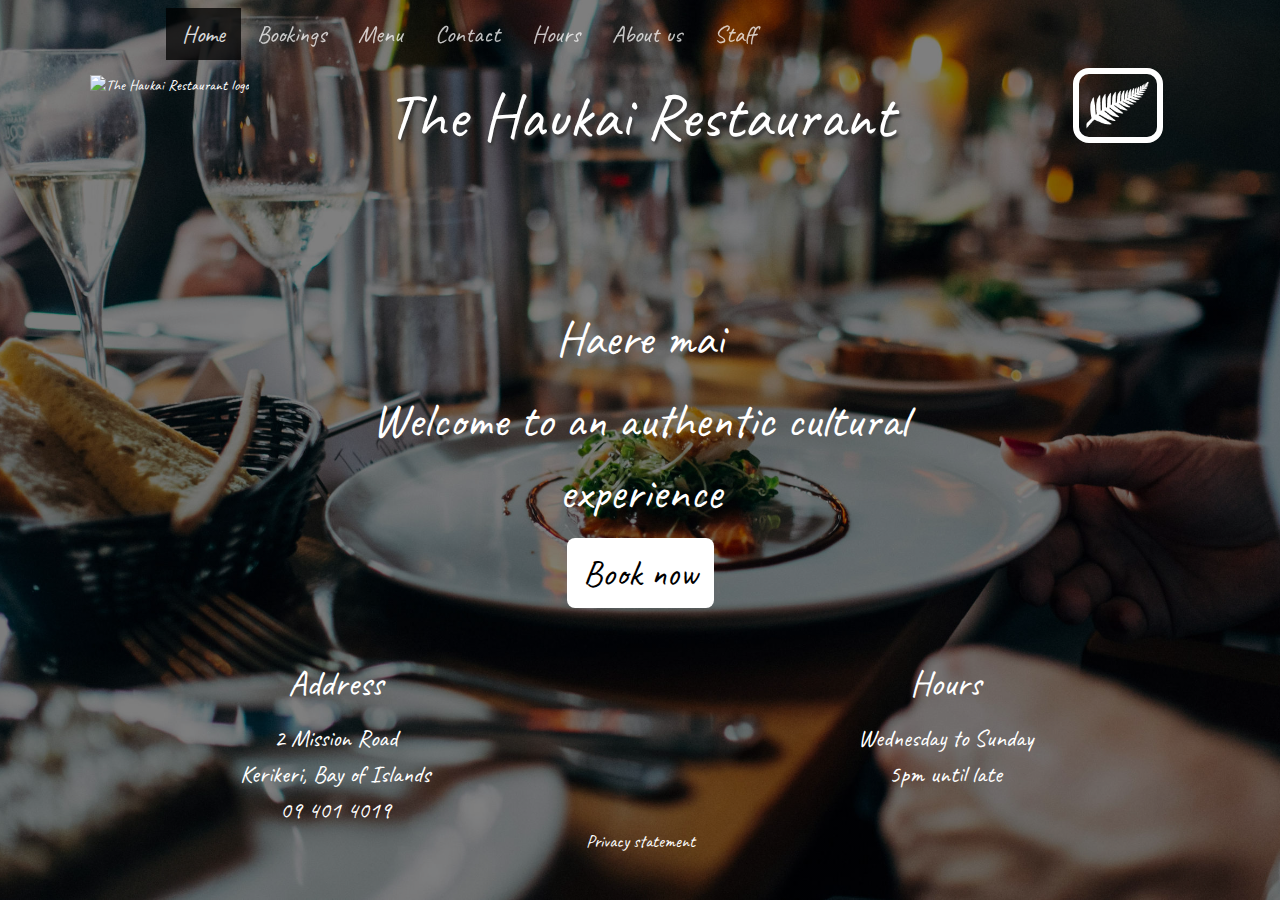
==== commit 26339f7b: "near the end" ====
--- a/index.html
+++ b/index.html
@@ -7,7 +7,6 @@
     <meta name="keywords" content="restaurants near me, restaurants bay of islands, restaurants kerikeri, traditional Maori food restaurant">
     <meta name="author" content="Jonathan Perris">
     <meta name="viewport" content="width=device-width, initial-scale=1.0">
-    
     <link rel="stylesheet" href="https://www.w3schools.com/w3css/4/w3.css">
     <link rel="stylesheet" href="css/style.css">
     <link rel="preconnect" href="https://fonts.googleapis.com">
@@ -15,12 +14,11 @@
     <link href="https://fonts.googleapis.com/css2?family=Caveat:wght@400..700&display=swap" rel="stylesheet">
     <script type="text/javascript" src="js/script.js"></script>
   </head>
-
-  
+ 
   <body>
-<header>
-   
-    <div id="nav-desktop" class="w3-content">
+    <header>
+      <!--Navigation bar for desktop display-->
+      <div id="nav-desktop" class="w3-content">
         <div class="w3-top-left w3-bar w3-padding w3-xlarge w3-opacity-min">           
           <a href="index.html" class="w3-bar-item w3-button w3-hide-small w3-black w3-xlarge">Home</a>
           <a href="bookings.html" class="w3-bar-item w3-button w3-hide-small w3-xlarge">Bookings</a>     
@@ -29,69 +27,70 @@
           <a href="hours.html" class="w3-bar-item w3-button w3-hide-small w3-xlarge">Hours</a> 
           <a href="aboutus.html" class="w3-bar-item w3-button w3-hide-small w3-xlarge">About us</a>
           <a href="./private/staff.html" class="w3-bar-item w3-button w3-hide-small w3-xlarge">Staff</a>   
+          <!--Hamburger-->  
           <a href="javascript:void(0)" class="w3-bar-item w3-button w3-right w3-hide-large w3-hide-medium" onclick="myFunction()">&#9776;</a>
         </div>
-    </div>
+      </div>
   
-    <div id="demo" class="w3-bar-block w3-dark-gray w3-hide w3-hide-large w3-hide-medium">
-      <a href="index.html" class="w3-bar-item w3-button">Home</a>
-      <a href="bookings.html" class="w3-bar-item w3-button">Bookings</a>
-      <a href="menu.html" class="w3-bar-item w3-button">Menu</a>
-      <a href="contact.html" class="w3-bar-item w3-button">Contact</a>
-      <a href="hours.html" class="w3-bar-item w3-button">Hours</a>
-      <a href="aboutus.html"  class="w3-bar-item w3-button">About us</a>
-      <a href="./private/staff.html" class="w3-bar-item w3-button">Staff</a>
-    </div>
+        <!--Navigation bar for mobile display-->  
+        <div id="demo" class="w3-bar-block w3-dark-gray w3-hide w3-hide-large w3-hide-medium">
+          <a href="index.html" class="w3-bar-item w3-button">Home</a>
+          <a href="bookings.html" class="w3-bar-item w3-button">Bookings</a>
+          <a href="menu.html" class="w3-bar-item w3-button">Menu</a>
+          <a href="contact.html" class="w3-bar-item w3-button">Contact</a>
+          <a href="hours.html" class="w3-bar-item w3-button">Hours</a>
+          <a href="aboutus.html"  class="w3-bar-item w3-button">About us</a>
+          <a href="./private/staff.html" class="w3-bar-item w3-button">Staff</a>
+        </div>
 
-
-    <div id="header" class="w3-row-padding">
-
-      <div class="w3-container w3-quarter">
-        <!--Logo created on LOGO.com-->
-        <a href="index.html"><img id="logo" src="images/logo-no-background-white-resized.png" alt="The Haukai Restaurant logo"></a>
+      <!--header-->
+      <div id="header" class="w3-row-padding">
+        <div class="w3-container w3-quarter">
+          <!--Logo created on LOGO.com-->
+          <a href="index.html"><img id="logo" src="images/logo-no-background-white-resized.png" alt="The Haukai Restaurant logo"></a>
+        </div>
+        <div class="w3-container w3-half w3-center">
+          <!--website main heading-->
+          <h1 class="w3-caveat w3-jumbo">The Haukai Restaurant</h1>
+        </div>
+        <div class="w3-container w3-quarter w3-hide-small ">
+          <!--Reference: Silver fern- Wikimedia (2024). Silverfern.svg Multiple, Public domain, [Digital image], Wikimedia Commons. https://commons.wikimedia.org/wiki/File:Silver_fern.svg-->
+          <img class="w3-border w3-border-white w3-round-xlarge w3-leftbar w3-topbar w3-rightbar w3-bottombar" id="fern" src="images/Silver_fern_white.png" alt="">
+        </div>
       </div>
-      <div class="w3-container w3-half w3-center">
-        <h1 class="w3-caveat w3-jumbo">The Haukai Restaurant</h1>
-      </div>
-      <div class="w3-container w3-quarter w3-hide-small ">
-        <!--Reference: Silver fern- Wikimedia (2024). Silverfern.svg Multiple, Public domain, [Digital image], Wikimedia Commons. https://commons.wikimedia.org/wiki/File:Silver_fern.svg-->
-        <img class="w3-border w3-border-white w3-round-xlarge w3-leftbar w3-topbar w3-rightbar w3-bottombar" id="fern" src="images/Silver_fern_white.png" alt="">
-      </div>
-  </div>
-  </header>
+    </header>
+    
     <main>
-        <!--The welcome message-->
-        <div class="w3-display-middle w3-center">
+      <!--The welcome message-->
+      <div class="w3-display-middle w3-center">
         <h2 class="w3-hide-small w3-caveat w3-xxxlarge">Haere mai</h2>
         <h2 class="w3-hide-small w3-caveat w3-xxxlarge">Welcome to an authentic cultural experience</h2>
-        
         <!--link to bookings page-->
-        
         <a href="bookings.html" class="w3-button w3-white w3-xxlarge w3-round-large">Book now</a>
-    </div>
-      </main>
+      </div>
+    </main>
 
+    <!--the page footer made with flexbox-->
+    <footer>
+      <div class="footer-container">
+        <div class="footer-item">
+          <h2 class="w3-caveat w3-xxlarge">Address</h2>
+          <p class="w3-xlarge">2 Mission Road</p>
+          <p class="w3-xlarge">Kerikeri, Bay of Islands</p>
+          <p class="w3-xlarge">09 401 4019</p>
+        </div>
+        <div class="footer-item">
+          <h2 class="w3-caveat w3-xxlarge">Hours</h2>
+          <p class="w3-xlarge">Wednesday to Sunday</p>
+          <p class="w3-xlarge">5pm until late</p>
+          <br>
+        </div>  
+      </div>
+      <div id="privacy">
+        <a href="privacy.html" class="w3-large">Privacy statement</a>
+      </div>
+    </footer>
 
-
-<footer>
-  <div class="footer-container">
-    <div class="footer-item">
-      <h2 class="w3-caveat w3-xxlarge">Address</h2>
-      <p class="w3-xlarge">2 Mission Road</p>
-      <p class="w3-xlarge">Kerikeri, Bay of Islands</p>
-      <p class="w3-xlarge">09 401 4019</p>
-      
-    </div>
-    <div class="footer-item">
-      <h2 class="w3-caveat w3-xxlarge">Hours</h2>
-      <p class="w3-xlarge">Wednesday to Sunday</p>
-      <p class="w3-xlarge">5pm until late</p>
-      <br>
-    </div>
-    
-  </div>
-  <div id="privacy">
-    <a href="privacy.html" class="w3-large">Privacy statement</a>
-  </div>
-</footer>
-</body>+  </body>
+  
+</html>--- a/css/style.css
+++ b/css/style.css
@@ -1,160 +1,97 @@
-/*Setting default styles for all sizes all pages*/
+/*universal styles for the website*/
 * {
-  box-sizing: border-box;
   margin: 0;
   padding: 0;
-  font-family: "Trebuchet MS", "Lucida Sans Unicode", "Lucida Grande",
-    "Lucida Sans", Arial, sans-serif;
-  font-size: 1.2rem;
+  box-sizing: border-box;
+  font-family: "Caveat", cursive;
+  font-style: normal;
   color: #ffffff;
-}
-
-/*styles for headings and text*/
-h1,
-h2,
-h3,
-p {
   text-align: center;
+}
+
+/*specifying w3 font*/
+.w3-caveat {
+  font-family: "Caveat", cursive;
 }
 
 h1 {
   text-shadow: 2px 3px 3px #383838;
   font-weight: 100;
-  font-style: italic;
-}
-
-h2 {
-  font-weight: 900;
-  font-size: 2rem;
-  font-style: normal;
-}
-
-h3 {
-  font-weight: 400;
-  font-size: 1.8rem;
-  font-style: normal;
-}
-
-ul {
-  list-style-type: none;
-}
-
-/*styling and positioning logo*/
-#logo {
+}
+
+/*styles for the body of the website- the body is flexboxed*/
+body {
+    background-repeat: no-repeat;
+    background-position: center;
+    background-size: cover;
+    /*Reference- background-image- Wennington, J. (2014). Dish on white ceramic plate [Photograph], Unsplash. https://unsplash.com/photos/dish-on-white-ceramic-plate-N_Y88TWmGwA*/
+    background-image: linear-gradient(rgba(0, 0, 0, 0.5), rgba(0, 0, 0, 0.5)), url("../images/background-big-originalfocus.jpg"); 
+    width: 100%;
+    display: flex;
+    flex-direction: column;
+    min-height: 100vh;
+  }
+
+/*styles for the logo and fern in the header*/ 
+#logo, #fern {
+  width: 30%;
   height: auto;
   fill: #fff;
   margin-left: 2.5%;
-  z-index: 1;
-  position: relative;
-  float: left;
-}
-
-/*hiding the checkbox for the hamburger*/
-#hamburger {
-  display: none;
-}
-
-
-/*all sizes homepage*/
-/*setting the background image to cover the entire homepage*/
-body.home {
-  position: relative;
-  height: 100vh;
-  background-repeat: no-repeat;
-  background-position: center;
-  background-size: cover;
-  /*Reference- background-image- Wennington, J. (2014). Dish on white ceramic plate [Photograph], Unsplash. https://unsplash.com/photos/dish-on-white-ceramic-plate-N_Y88TWmGwA*/
-  background-image: linear-gradient(rgba(0, 0, 0, 0.5), rgba(0, 0, 0, 0.5)),
-    url("../images/background-big-originalfocus.jpg");
-}
-
-/*styling the book now button that links to the bookings page*/
-#booknow {
-  font-weight: 500;
-  font-size: 2rem;
-  text-transform: uppercase;
-  text-decoration: none;
-  color: #383838;
-  background: #fff;
-  border: 1px solid #383838;
-  border-radius: 10px;
+  padding: 2.5%;
+}
+
+/*flexboxing the main part of each page*/
+main, .not-home {
+  flex-grow: 1;
+}
+
+/*the background colour for all of the main sections except the homepage*/
+.not-home {
+  background-color: #383838;
+}
+
+/*styles for the footer*/
+footer {
+  width: 100%;
+  padding: 3em 2em;
+}
+
+/*flexboxing elements*/
+.footer-container, .menu-container, .hours-container, .owners-container, .local-container {
+  display: flex;
+}
+
+.footer-item, #menu-appetizers, #menu-mains, #menu-drinks, .hours-item, #lisa-item, #bio-item, #local-bio-item, #leader-item {
   display: block;
-  margin: auto;
-  width: 20%;
-  text-align: center;
-}
-
-/*positioning the footer for the homepage*/
-footer.homepage {
-  position: absolute;
-  bottom: 0;
-  width: 100%;
-  padding: 2.5%;
-}
-
-
-/*all sizes all pages other than homepage */
-/*the banner with the background image at the top of the page*/
-header.otherpages {
-  /*Reference- background-image- Wennington, J. (2014). Dish on white ceramic plate [Photograph], Unsplash. https://unsplash.com/photos/dish-on-white-ceramic-plate-N_Y88TWmGwA*/
-  background-image: linear-gradient(rgba(0, 0, 0, 0.5), rgba(0, 0, 0, 0.5)),
-    url("../images/background-big-originalfocus.jpg");
-  background-repeat: no-repeat;
-  background-position: center;
-  background-size: cover;
-}
-
-/*setting the body background color*/
-body.others {
-  position: relative;
-  background-color: #383838;
-}
-
-/*positioning the footer and setting the background image*/
-footer.allothers {
-  position: relative;
-  bottom: 0;
-  width: 100%;
-  padding: 2.5%;
-  height: 40vh;
-  background-repeat: no-repeat;
-  background-position: bottom;
-  background-size: cover;
-  /*Reference- background-image- Wennington, J. (2014). Dish on white ceramic plate [Photograph], Unsplash. https://unsplash.com/photos/dish-on-white-ceramic-plate-N_Y88TWmGwA*/
-  background-image: linear-gradient(rgba(0, 0, 0, 0.5), rgba(0, 0, 0, 0.5)),
-    url("../images/background-big-originalfocus.jpg");
-}
-
-
-/*all sizes menu page*/
-/*creating the layout structure for the menu page*/
-div.menu {
-  box-sizing: border-box;
-  text-align: center;
-  margin: 5px;
-}
-
-/*headings for the menu items*/
-dt {
-  font-size: 1.3rem;
-  font-style: italic;
-}
-
-/*using margins to create spaces in the text between list elements*/
+}
+
+/*adding margins*/
+#bio-item, #local-bio-item {
+  margin-top: 5%;
+}
+
+.menu-container, .owners-container, .local-container, #menu-appetizers, #menu-mains, #menu-drinks {
+  margin: 2%;
+}
+
 dd {
   margin-bottom: 20px;
 }
 
-#menu-drinks li {
+/*styling borders*/
+#menu-appetizers, #menu-mains, #menu-drinks {
+  border: 5px solid white;
+}
+
+#form, #calendar {
+  border: 0;
+}
+
+/*list style and layout*/
+ul {
+  list-style-type: none;
   margin-bottom: 5px;
-}
-
-/*creating borders and margins for menu columns*/
-#menu-appetizers,
-#menu-mains,
-#menu-drinks {
-  border: 5px solid white;
-  margin: 5px;
 }
 
 /*styling the links for the menu page*/
@@ -168,431 +105,113 @@
   text-decoration: underline;
 }
 
-
-/*all sizes about us page*/
-/*using margins to create spaces between sentences in the paragraphs*/
-.owners p,
-.local-Maori p {
-  margin-bottom: 20px;
-}
-
-
-/*Desktop versions min width 600px*/
-/*desktop all pages */
-@media screen and (min-width: 600px) {
-  /*styling and positioning the elements of the banner*/
+/*positioning, styling and sizing elements*/
+#video {
+  width: 75%;
+  margin:5%;
+  border: 0;
+}
+
+#map, #calendar {
+  width: 60%;
+  padding: 10px;
+  margin: 5%;
+}
+
+/*preventing horizontal scrolling*/
+#calendar {
+  overflow: hidden;
+}
+
+/*medium and large screens*/
+@media only screen and (min-width: 601px) {
+  /*flexboxing elements in a row*/
+  .footer-container, .menu-container, .hours-container, .owners-container, .local-container {
+    flex-direction: row;  
+  }
+
+  /*width of flexboxed items*/
+  .footer-item, .hours-item, #lisa-item, #bio-item, #local-bio-item, #leader-item {
+    width: 50%;  
+  }
+
+  /*width of menu page flexboxed items*/
+  #menu-appetizers, #menu-mains, #menu-drinks{
+    width: 33%;
+  }
+
+  /*positioning the images in the menu*/
+  .image-seafood, .image-pavlova, #owner-image {
+      width: 90%;
+      padding: 2%;
+      height: auto;
+    }
+ 
+  /*removing the underline from the link*/  
+  a {
+    text-decoration: none;
+  }
+
   h1 {
-    font-size: 400%;
-    float: left;
-    padding-left: 10%;
-  }
-
+    display: inline;
+  }
+
+  /*positioning and sizing images*/
+  #image-koru, #leader-image {
+    padding: 10px;
+    width: 60%;
+    height: auto;
+  }
+
+  #image-koru {
+    margin-left: 20%;
+    margin-top: 15%;
+  }
+
+  #leader-image {
+    margin-top: 2%;
+  }
+
+  /*preventing the image from being displayed*/
+  #small-owner-image {
+    display:none;
+  }
+}
+
+/*small screens*/
+@media only screen and (max-width: 600px) {
+  /*flexboxing elements in a column*/
+  .footer-container, .menu-container, .owners-container {
+    flex-direction: column;
+    line-height: 1.2;
+  }
+
+  /*positioning the menu container element*/
+  .menu-container {
+    margin-right: 5%;
+  }
+
+  /*width of flexboxed items*/
+  .footer-item, #menu-appetizers, #menu-mains, #menu-drinks, #bio-item, #small-lisa-item {
+    width: 100%;
+  }
+
+  /*preventing images from being displayed*/
+  #fern, #lisa-item, #leader-image, .image-seafood, .image-pavlova, #image-koru {
+    display: none;
+  }
+
+  /*width of logo*/
   #logo {
-    width: 8%;
-    height: auto;
-  }
-
-  #fern {
-    width: 8%;
-    height: auto;
-    float: right;
-    margin-right: 2.5%;
-    border: 5px solid white;
-    border-radius: 25px;
-  }
-
-  header,
-  header.otherpages {
-    height: 40vh;
-  }
-
-  /*styling and positioning the navigation in the banner*/
-  #navbar {
-    width: 100%;
-  }
-
-  #navmenu {
-    margin: 0;
-    padding: 0;
-    overflow: hidden;
-  }
-
-  .navitems {
-    float: left;
-    width: 16.6%;
-    box-sizing: border-box;
-    padding: 10px 0;
-    text-align: center;
-  }
-
-  li a {
-    display: inline-block;
-    text-decoration: none;
-    font-size: 1.4rem;
-    font-weight: 500;
-  }
-
-  li a:hover {
-    color: #c0c0c0;
-  }
-
-  .navitems.active {
-    background-color: #383838;
-  }
-
-  #navbar label {
-    display: none;
-  }
-
-  /*positioning the footer paragraphs at the bottom of the page*/
-  #footer-address {
-    float: left;
-    text-align: center;
-    width: 50%;
-  }
-
-  #footer-hours {
-    text-align: center;
-  }
-
-
-
-  /*desktop version homepage*/
-  /*clearing the header floats*/
-  .welcome {
-    clear: both;
-  }
-
-  /*creating the width of the book now button*/
-  #booknow {
-    width: 20%;
-  }
-
-
-
-  /*desktop pages other than homepage*/
-  /*creating the space for the bookings page, about us page, hours page*/
-  main.others {
-    height: 150vh;
-  }
-
-  /*styling and positioning the footer with the background image*/
-  footer.allothers {
-    position: relative;
-    height: 20vh;
-    background-repeat: no-repeat;
-    background-position: bottom;
-    background-size: cover;
-    /*Reference- background-image- Wennington, J. (2014). Dish on white ceramic plate [Photograph], Unsplash. https://unsplash.com/photos/dish-on-white-ceramic-plate-N_Y88TWmGwA*/
-    background-image: linear-gradient(rgba(0, 0, 0, 0.5), rgba(0, 0, 0, 0.5)),
-      url("../images/background-big-originalfocus.jpg");
-  }
-
-
-  /*desktop version bookings page*/
-  /*positioning and styling the google form*/
-  .form {
-    float: left;
+    width: 15%;
+  }
+
+  /*positioning, styling and sizing elements*/
+  #form, #map, #calendar {
     padding: 10px;
     margin: 1%;
-    width: 30%;
-    height: 90%;
-    border: 0;
-  }
-
-  /*positioning the image beside the form*/
-  .image-restaurant {
-    float: left;
-    padding: 10px;
-    margin-left: 10%;
-    margin-top: 2%;
-    width: 40%;
-    height: auto;
-  }
-}
-
-
-/*desktop menu page*/
-@media screen and (min-width: 1050px) {
-  /*creating a large main section to fit the menu*/
-  main.menu-page {
-    height: 190vh;
-  }
-
-  /*positioning the menu columns*/
-  #menu-appetizers,
-  #menu-mains,
-  #menu-drinks {
-    height: 180vh;
-    float: left;
-    width: 32%;
-    box-sizing: border-box;
-    padding: 1%;
-  }
-
-  /*positioning the images in the menu*/
-  .image-seafood,
-  .image-pavlova {
-    width: 90%;
-    padding: 2%;
-    height: auto;
-  }
-}
-
-
-/*desktop version contact page*/
-@media screen and (min-width: 600px) {
-  main.main-contact {
-    height: 95vh;
-  }
-
-  /*positioning and styling the address paragraph*/
-  .address {
-    float: left;
-    padding: 10px;
-    margin-left: 5%;
-    margin-right: 5%;
-    margin-top: 2%;
-    height: auto;
-  }
-
-  /*positioning the video*/
-  #video {
-    margin-right:5%;
-    margin-top: 8%;
-    float: right;
-    border: 0;
-  }
-
-  /*positioning the map*/
-  #map {
-    padding: 10px;
-    margin-left: 5%;
-    margin-right: 5%;
-  }
-
-  /*desktop version of Hours page*/
-  /*positioning and styling the hours paragraph*/
-  .hours {
-    float: left;
-    margin-left: 10%;
-    margin-top: 2%;
-    width: 40%;
-    height: auto;
-  }
-
-  /*positioning the calendar*/
-  #calendar {
-    float: left;
-    padding: 10px;
-    margin-left: 5%;
-    margin-right: 5%;
-    margin-top: 2%;
     width: 100%;
     border: 0;
-    overflow: hidden;
-  }
-
-  .image-koru {
-    float: left;
-    padding: 10px;
-    margin-left: 20%;
-    margin-top: 10%;
-    width: 20%;
-    height: auto;
-}
-
-
-  /*desktop version about us page*/
-  /*hiding the mobile size image of the owner for the desktop display*/
-  #image-owner-mobile {
-    display: none;
-  }
-
-  /*positioning and styling the desktop size image*/
-  #image-owner-desktop {
-    float: left;
-    padding: 10px;
-    margin-left: 10%;
-    margin-top: 2%;
-    width: 40%;
-    height: auto;
-  }
-
-  /*positioning and styling the image*/
-  #image-Maori-leader {
-    float: left;
-    padding: 10px;
-    margin-left: 10%;
-    margin-top: 2%;
-    width: 25%;
-    height: auto;
-  }
-
-  /*positioning and styling the paragraph about the owners*/
-  .owners {
-    float: left;
-    padding: 10px;
-    margin-left: 10%;
-    margin-top: 5%;
-    height: auto;
-    width: 30%;
-    text-align: center;
-  }
-
-  /*positioning and styling the paragraph about the local Maori*/
-  .local-Maori {
-    clear: both;
-    float: left;
-    padding: 10px;
-    margin: 5% 10% 0 10%;
-    width: 30%;
-    text-align: center;
-    height: auto;
-  }
-}
-
-
-/*Mobile versions max width 600px*/
-/*mobile version all pages*/
-@media screen and (max-width: 600px) {
-  /*setting the size and styles of the header*/
-  header.otherpages {
-    height: 60vh;
-  }
-
-  h1 {
-    clear: both;
-    font-size: 300%;
-  }
-
-  #logo {
-    width: 20%;
-    height: auto;
-  }
-
-  /*style for the navigation drop down list*/
-  .navitems {
-    box-sizing: border-box;
-    display: block;
-    width: 100%;
-    border-top: 1px solid #000000;
-    background-color: #383838;
-  }
-
-  li a {
-    font-weight: 500;
-    font-size: 2rem;
-    text-decoration: none;
-  }
-
-  #navbar label {
-    float: right;
-    padding-top: 5px;
-    padding-right: 10px;
-    font-size: 2rem;
-    font-style: normal;
-  }
-
-  #navmenu {
-    display: none;
-  }
-
-  #navbar input:checked ~ #navmenu {
-    display: block;
-  }
-
-  /*styling the mobile footer*/
-  footer {
-    text-align: center;
-  }
-
-
-  /*Mobile version homepage*/
-  /*hiding the welcome paragraph*/
-  .welcome {
-    display: none;
-  }
-
-  /*creating a large book now button*/
-  #booknow {
-    width: 50%;
-  }
-
-
-  /*mobile version bookings page*/
-  /*hiding the image*/
-  .image-restaurant {
-    display: none;
-  }
-
-  /*setting the size of the form*/
-  .form {
-    width: 100%;
-    border: 0;
-  }
-
-
-  /*mobile version contact page and hours page*/
-  /*hiding the video*/
-  #video {
-    display: none;
-  }
-
-  /*setting the size of the map*/
-  #map {
-    width: 100%;
-  }
-
-  /*setting the size of the calendar*/
-  #calendar {
-    width: 100%;
-    border: 0;
-    overflow: hidden;
-  }
-
-  /*positioning the address and hours paragraphs*/
-  .address,
-  .hours {
-    margin-top: 5%;
-    margin-bottom: 5%;
-    padding: 20px;
-  }
-
-
-  /*mobile version about us page*/
-  /*hiding images*/
-  #image-owner-desktop,
-  #image-Maori-leader {
-    display: none;
-  }
-
-  /*positioning the owners and local Maori paragraphs*/
-  .owners,
-  .local-Maori {
-    margin-top: 5%;
-    padding: 20px;
-  }
-
-  #image-owner-mobile {
-    /*positioning and styling the mobile size image*/
-    width: 100%;
-  }
-}
-
-/*styling fern, image and video to disappear on smaller screens*/
-@media screen and (max-width: 1400px) {
-  /*hiding the elements*/
-  #fern,
-  #video,
-  .image-pavlova,
-  .image-koru {
-    display: none;
-  }
-}
-
-@media screen and (max-width: 1050px) {
-  .image-seafood {
-    display: none;
-  }
-}+  }
+}
+
